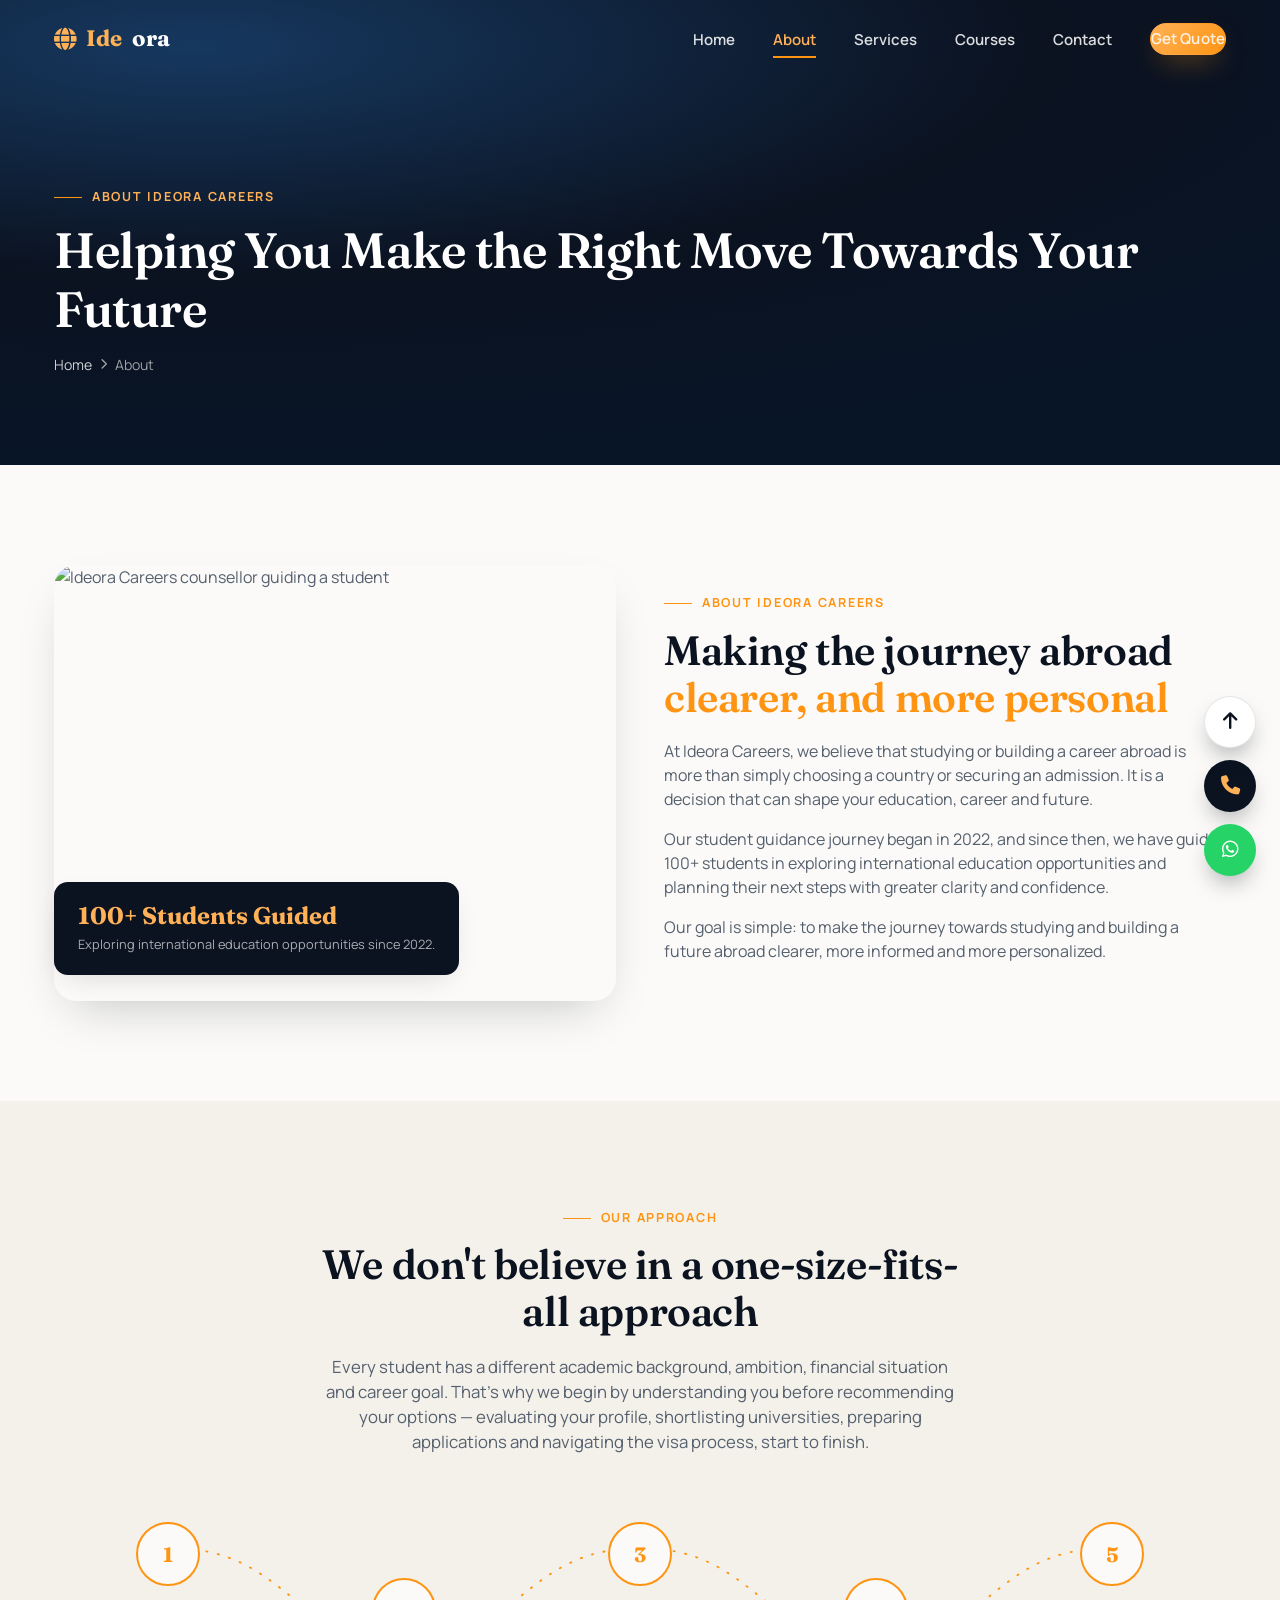
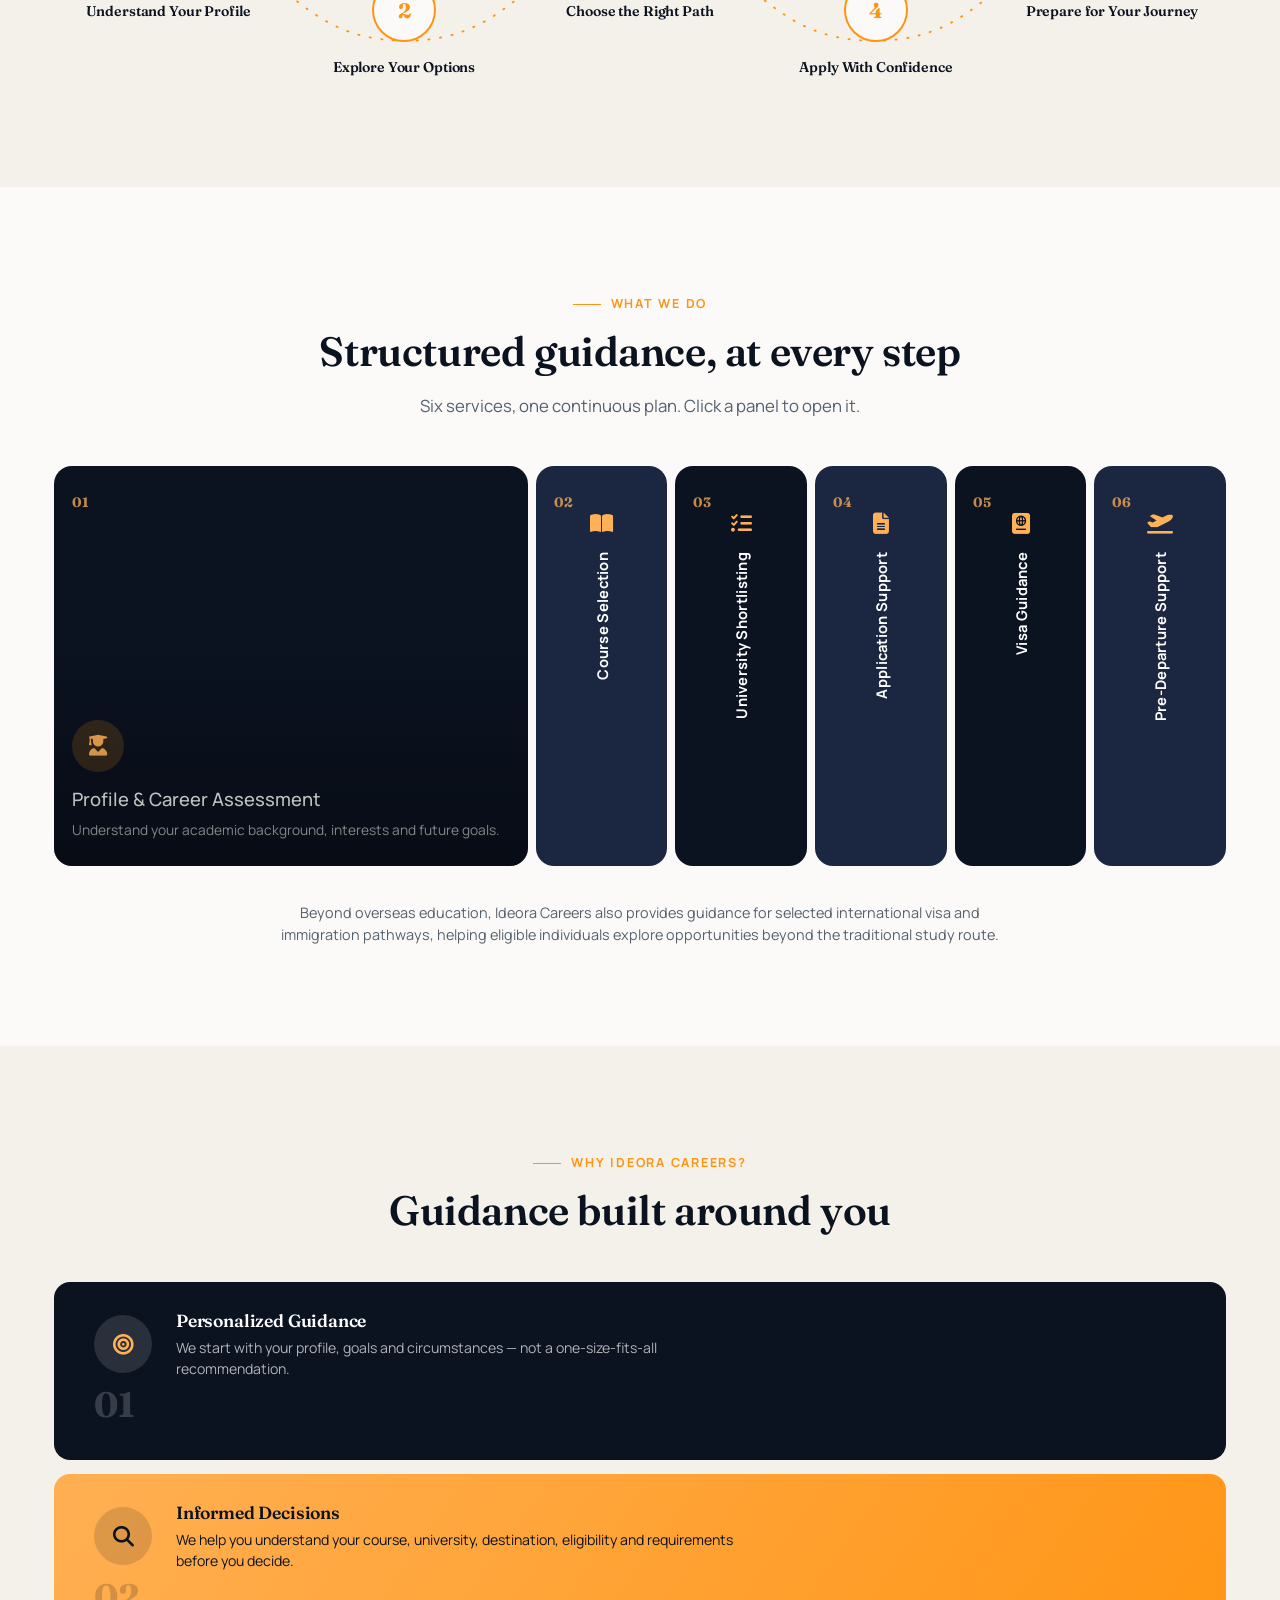
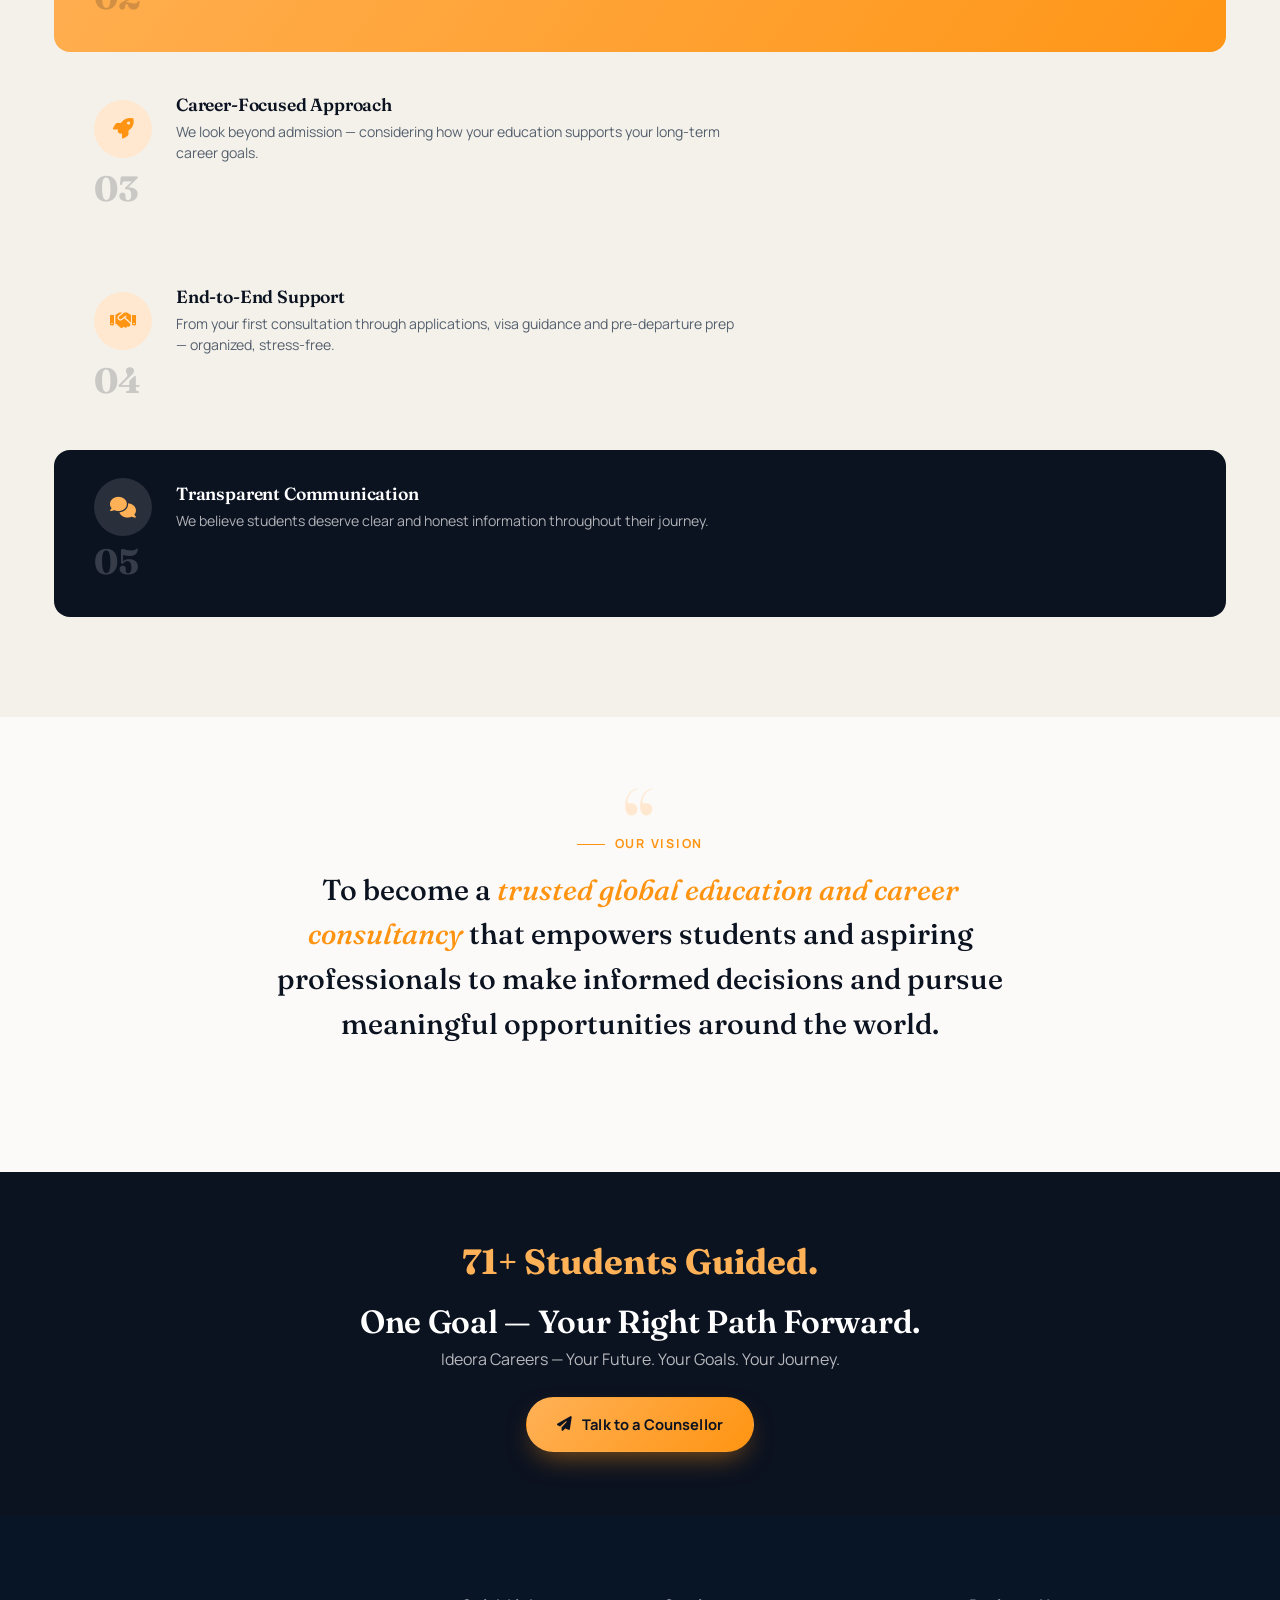
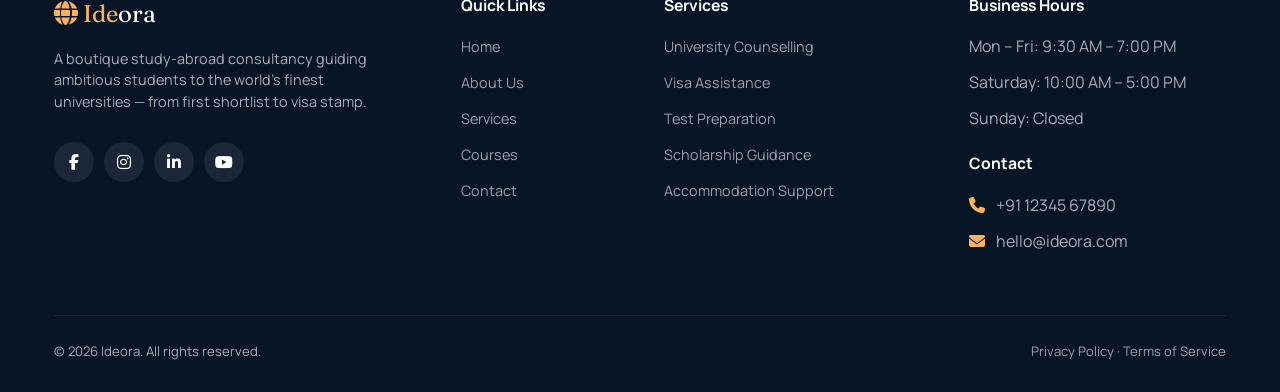
==== about.html @ 5ea86f7c "first commit" ====
<!DOCTYPE html>
<html lang="en">
<head>
<meta charset="UTF-8">
<meta name="viewport" content="width=device-width, initial-scale=1.0">
<title>About Us | Ideora Careers</title>
<meta name="description" content="About Ideora Careers — helping students make the right move towards their future through personalized, end-to-end study-abroad guidance.">
<meta name="theme-color" content="#0B1220">
<link rel="preconnect" href="https://fonts.googleapis.com">
<link rel="preconnect" href="https://fonts.gstatic.com" crossorigin>
<link href="https://fonts.googleapis.com/css2?family=Fraunces:ital,opsz,wght@0,9..144,500;0,9..144,600;0,9..144,700;1,9..144,500&family=Manrope:wght@400;500;600;700;800&display=swap" rel="stylesheet">
<link href="https://cdn.jsdelivr.net/npm/bootstrap@5.3.3/dist/css/bootstrap.min.css" rel="stylesheet">
<link rel="stylesheet" href="https://cdnjs.cloudflare.com/ajax/libs/font-awesome/6.5.2/css/all.min.css">
<link rel="stylesheet" href="https://cdnjs.cloudflare.com/ajax/libs/animate.css/3.7.2/animate.min.css">
<link rel="stylesheet" href="assets/css/style.css">
<script>
  document.documentElement.classList.add('js');
  </script>
</head>
<body>

<div class="nav-backdrop"></div>
<nav class="navbar-luxe">
  <div class="container-xl">
    <a href="index.html" class="navbar-brand-luxe"><i class="fa-solid fa-globe" style="color:#FFB157;"></i> <span>Ide</span>ora</a>
    <ul class="nav-links-luxe">
      <li><a href="index.html">Home</a></li>
      <li><a href="about.html" class="active">About</a></li>
      <li><a href="services.html">Services</a></li>
      <li><a href="courses.html">Courses</a></li>
      <li><a href="contact.html">Contact</a></li>
      <li><a href="contact.html#quote" class="btn-luxe btn-luxe-primary d-inline-flex">Get Quote</a></li>
    </ul>
    <button class="navbar-toggler-luxe" aria-label="Open menu" aria-expanded="false" type="button"><i class="fa-solid fa-bars"></i></button>
  </div>
</nav>

<header class="page-header">
  <div class="container-xl">
    <div class="eyebrow wow fadeInDown" data-wow-delay="0.05s" style="color:#FFB157;">About Ideora Careers</div>
    <h1 class="wow fadeInUp" data-wow-delay="0.15s">Helping You Make the Right Move Towards Your Future</h1>
    <div class="breadcrumb-luxe wow fadeIn" data-wow-delay="0.3s"><a href="index.html">Home</a> <i class="fa-solid fa-chevron-right" style="font-size:.7rem;"></i> <span>About</span></div>
  </div>
</header>

<!-- ================= INTRO ================= -->
<section class="section">
  <div class="container-xl">
    <div class="row g-5 align-items-center">
      <div class="col-lg-6 reveal">
        <div class="story-media">
          <div class="story-media-main">
            <img src="https://images.unsplash.com/photo-1523240795612-9a054b0db644?q=80&w=900&auto=format&fit=crop" alt="Ideora Careers counsellor guiding a student">
          </div>
          <div class="story-stat-card">
            <div class="num">100+ Students Guided</div>
            <p>Exploring international education opportunities since 2022.</p>
          </div>
        </div>
      </div>
      <div class="col-lg-6 reveal">
        <div class="eyebrow">About Ideora Careers</div>
        <h2 class="section-title">Making the journey abroad <span class="text-gold">clearer, and more personal</span></h2>
        <p>At Ideora Careers, we believe that studying or building a career abroad is more than simply choosing a country or securing an admission. It is a decision that can shape your education, career and future.</p>
        <p>Our student guidance journey began in 2022, and since then, we have guided 100+ students in exploring international education opportunities and planning their next steps with greater clarity and confidence.</p>
        <p>Our goal is simple: to make the journey towards studying and building a future abroad clearer, more informed and more personalized.</p>
      </div>
    </div>
  </div>
</section>

<!-- ================= OUR APPROACH ================= -->
<section class="section bg-cream-alt">
  <div class="container-xl">
    <div class="text-center mb-5 reveal" style="max-width:680px; margin-left:auto; margin-right:auto;">
      <div class="eyebrow justify-content-center">Our Approach</div>
      <h2 class="section-title">We don't believe in a one-size-fits-all approach</h2>
      <p class="section-lead mx-auto">Every student has a different academic background, ambition, financial situation and career goal. That's why we begin by understanding you before recommending your options — evaluating your profile, shortlisting universities, preparing applications and navigating the visa process, start to finish.</p>
    </div>

    <div class="process-rail reveal">
      <svg class="process-rail-svg" viewBox="0 0 1000 160" preserveAspectRatio="none" aria-hidden="true">
        <path d="M 100,40 C 200,40 200,120 300,120 C 400,120 400,40 500,40 C 600,40 600,120 700,120 C 800,120 800,40 900,40"
          fill="none" stroke="#FF9412" stroke-width="1.6" stroke-dasharray="1 9" stroke-linecap="round"/>
      </svg>
      <div class="process-nodes">
        <div class="process-node"><div class="process-dot">1</div><h4>Understand Your Profile</h4></div>
        <div class="process-node"><div class="process-dot">2</div><h4>Explore Your Options</h4></div>
        <div class="process-node"><div class="process-dot">3</div><h4>Choose the Right Path</h4></div>
        <div class="process-node"><div class="process-dot">4</div><h4>Apply With Confidence</h4></div>
        <div class="process-node"><div class="process-dot">5</div><h4>Prepare for Your Journey</h4></div>
      </div>
    </div>
  </div>
</section>

<!-- ================= WHAT WE DO ================= -->
<section class="section">
  <div class="container-xl">
    <div class="text-center mb-5 reveal" style="max-width:680px; margin-left:auto; margin-right:auto;">
      <div class="eyebrow justify-content-center">What We Do</div>
      <h2 class="section-title">Structured guidance, at every step</h2>
      <p class="section-lead mx-auto">Six services, one continuous plan. Click a panel to open it.</p>
    </div>

    <div class="acc-strip reveal" role="tablist" aria-label="What We Do services">

      <div class="acc-panel is-open" tabindex="0" role="tab" aria-selected="true" data-icon="fa-user-graduate">
        <div class="acc-panel-inner">
          <span class="acc-index">01</span>
          <div class="acc-collapsed"><i class="fa-solid fa-user-graduate acc-icon"></i><span class="acc-label">Profile &amp; Career Assessment</span></div>
          <div class="acc-expanded">
            <div class="acc-icon-lg"><i class="fa-solid fa-user-graduate"></i></div>
            <h5>Profile &amp; Career Assessment</h5>
            <p>Understand your academic background, interests and future goals.</p>
          </div>
        </div>
      </div>

      <div class="acc-panel" tabindex="0" role="tab" aria-selected="false" data-icon="fa-book-open">
        <div class="acc-panel-inner">
          <span class="acc-index">02</span>
          <div class="acc-collapsed"><i class="fa-solid fa-book-open acc-icon"></i><span class="acc-label">Course Selection</span></div>
          <div class="acc-expanded">
            <div class="acc-icon-lg"><i class="fa-solid fa-book-open"></i></div>
            <h5>Course Selection</h5>
            <p>Explore courses that align with your profile and career aspirations.</p>
          </div>
        </div>
      </div>

      <div class="acc-panel" tabindex="0" role="tab" aria-selected="false" data-icon="fa-list-check">
        <div class="acc-panel-inner">
          <span class="acc-index">03</span>
          <div class="acc-collapsed"><i class="fa-solid fa-list-check acc-icon"></i><span class="acc-label">University Shortlisting</span></div>
          <div class="acc-expanded">
            <div class="acc-icon-lg"><i class="fa-solid fa-list-check"></i></div>
            <h5>University Shortlisting</h5>
            <p>Identify suitable universities based on eligibility, affordability, location and your goals.</p>
          </div>
        </div>
      </div>

      <div class="acc-panel" tabindex="0" role="tab" aria-selected="false" data-icon="fa-file-lines">
        <div class="acc-panel-inner">
          <span class="acc-index">04</span>
          <div class="acc-collapsed"><i class="fa-solid fa-file-lines acc-icon"></i><span class="acc-label">Application Support</span></div>
          <div class="acc-expanded">
            <div class="acc-icon-lg"><i class="fa-solid fa-file-lines"></i></div>
            <h5>Application Support</h5>
            <p>Get structured assistance throughout the university application process.</p>
          </div>
        </div>
      </div>

      <div class="acc-panel" tabindex="0" role="tab" aria-selected="false" data-icon="fa-passport">
        <div class="acc-panel-inner">
          <span class="acc-index">05</span>
          <div class="acc-collapsed"><i class="fa-solid fa-passport acc-icon"></i><span class="acc-label">Visa Guidance</span></div>
          <div class="acc-expanded">
            <div class="acc-icon-lg"><i class="fa-solid fa-passport"></i></div>
            <h5>Visa Guidance</h5>
            <p>Support with documentation and the visa application process.</p>
          </div>
        </div>
      </div>

      <div class="acc-panel" tabindex="0" role="tab" aria-selected="false" data-icon="fa-plane-departure">
        <div class="acc-panel-inner">
          <span class="acc-index">06</span>
          <div class="acc-collapsed"><i class="fa-solid fa-plane-departure acc-icon"></i><span class="acc-label">Pre-Departure Support</span></div>
          <div class="acc-expanded">
            <div class="acc-icon-lg"><i class="fa-solid fa-plane-departure"></i></div>
            <h5>Pre-Departure Support</h5>
            <p>Prepare for your transition to studying and living abroad.</p>
          </div>
        </div>
      </div>

    </div>

    <p class="text-center reveal" style="max-width:720px; margin:36px auto 0; color:var(--slate-600); font-size:.9rem;">Beyond overseas education, Ideora Careers also provides guidance for selected international visa and immigration pathways, helping eligible individuals explore opportunities beyond the traditional study route.</p>
  </div>
</section>

<!-- ================= WHY IDEORA CAREERS ================= -->
<section class="section bg-cream-alt">
  <div class="container-xl">
    <div class="text-center mb-5 reveal">
      <div class="eyebrow justify-content-center">Why Ideora Careers?</div>
      <h2 class="section-title">Guidance built around you</h2>
    </div>
    <div class="ribbon-list reveal-stagger">
      <div class="ribbon tone-ink">
        <div class="ribbon-content">
          <div class="ribbon-icon"><i class="fa-solid fa-bullseye"></i></div>
          <div class="ribbon-text"><h4>Personalized Guidance</h4><p>We start with your profile, goals and circumstances — not a one-size-fits-all recommendation.</p></div>
        </div>
        <span class="ribbon-mark">01</span>
      </div>
      <div class="ribbon tone-gold">
        <div class="ribbon-content">
          <div class="ribbon-icon"><i class="fa-solid fa-magnifying-glass"></i></div>
          <div class="ribbon-text"><h4>Informed Decisions</h4><p>We help you understand your course, university, destination, eligibility and requirements before you decide.</p></div>
        </div>
        <span class="ribbon-mark">02</span>
      </div>
      <div class="ribbon tone-cream">
        <div class="ribbon-content">
          <div class="ribbon-icon"><i class="fa-solid fa-rocket"></i></div>
          <div class="ribbon-text"><h4>Career-Focused Approach</h4><p>We look beyond admission — considering how your education supports your long-term career goals.</p></div>
        </div>
        <span class="ribbon-mark">03</span>
      </div>
      <div class="ribbon tone-cream">
        <div class="ribbon-content">
          <div class="ribbon-icon"><i class="fa-solid fa-handshake"></i></div>
          <div class="ribbon-text"><h4>End-to-End Support</h4><p>From your first consultation through applications, visa guidance and pre-departure prep — organized, stress-free.</p></div>
        </div>
        <span class="ribbon-mark">04</span>
      </div>
      <div class="ribbon tone-ink">
        <div class="ribbon-content">
          <div class="ribbon-icon"><i class="fa-solid fa-comments"></i></div>
          <div class="ribbon-text"><h4>Transparent Communication</h4><p>We believe students deserve clear and honest information throughout their journey.</p></div>
        </div>
        <span class="ribbon-mark">05</span>
      </div>
    </div>
  </div>
</section>

<!-- ================= OUR VISION ================= -->
<section class="section">
  <div class="container-xl">
    <div class="vision-banner reveal">
      <div class="eyebrow justify-content-center" style="color:var(--gold-500);">Our Vision</div>
      <p>To become a <span class="text-gold">trusted global education and career consultancy</span> that empowers students and aspiring professionals to make informed decisions and pursue meaningful opportunities around the world.</p>
    </div>
  </div>
</section>

<!-- ================= CLOSING STAT / TAGLINE ================= -->
<section class="section-sm bg-ink">
  <div class="container-xl text-center reveal">
    <div class="closing-stat">
      <span class="js-counter" data-count="100" data-suffix="+">0</span> Students Guided.
    </div>
    <h2 style="color:#fff; margin-bottom:6px;">One Goal — Your Right Path Forward.</h2>
    <p style="color:rgba(255,255,255,0.7); max-width:520px; margin:0 auto 10px;">Ideora Careers — Your Future. Your Goals. Your Journey.</p>
    <a href="contact.html#quote" class="btn-luxe btn-luxe-primary mt-3"><i class="fa-solid fa-paper-plane"></i> Talk to a Counsellor</a>
  </div>
</section>

<div class="floating-actions">
  <button class="fab fab-top" aria-label="Back to top" type="button"><i class="fa-solid fa-arrow-up"></i></button>
  <a class="fab fab-call" href="tel:+911234567890" aria-label="Call us"><i class="fa-solid fa-phone"></i></a>
  <a class="fab fab-whatsapp" href="https://wa.me/911234567890" target="_blank" rel="noopener" aria-label="Chat on WhatsApp"><i class="fa-brands fa-whatsapp"></i></a>
</div>

<footer class="footer-luxe">
  <div class="container-xl">
    <div class="row g-5">
      <div class="col-lg-4 col-md-6">
        <a href="index.html" class="footer-brand"><i class="fa-solid fa-globe" style="color:#FFB157;"></i> <span>Ide</span>ora</a>
        <p style="font-size:.9rem; max-width:320px;">A boutique study-abroad consultancy guiding ambitious students to the world's finest universities — from first shortlist to visa stamp.</p>
        <div class="social-row">
          <a href="#" aria-label="Facebook"><i class="fa-brands fa-facebook-f"></i></a>
          <a href="#" aria-label="Instagram"><i class="fa-brands fa-instagram"></i></a>
          <a href="#" aria-label="LinkedIn"><i class="fa-brands fa-linkedin-in"></i></a>
          <a href="#" aria-label="YouTube"><i class="fa-brands fa-youtube"></i></a>
        </div>
      </div>
      <div class="col-lg-2 col-md-6 col-6">
        <h5>Quick Links</h5>
        <ul>
          <li><a href="index.html">Home</a></li>
          <li><a href="about.html">About Us</a></li>
          <li><a href="services.html">Services</a></li>
          <li><a href="courses.html">Courses</a></li>
          <li><a href="contact.html">Contact</a></li>
        </ul>
      </div>
      <div class="col-lg-3 col-md-6 col-6">
        <h5>Services</h5>
        <ul>
          <li><a href="services.html#counselling">University Counselling</a></li>
          <li><a href="services.html#visa">Visa Assistance</a></li>
          <li><a href="services.html#test-prep">Test Preparation</a></li>
          <li><a href="services.html#scholarship">Scholarship Guidance</a></li>
          <li><a href="services.html#accommodation">Accommodation Support</a></li>
        </ul>
      </div>
      <div class="col-lg-3 col-md-6">
        <h5>Business Hours</h5>
        <ul>
          <li>Mon – Fri: 9:30 AM – 7:00 PM</li>
          <li>Saturday: 10:00 AM – 5:00 PM</li>
          <li>Sunday: Closed</li>
        </ul>
        <h5 class="mt-4">Contact</h5>
        <ul>
          <li><i class="fa-solid fa-phone me-2" style="color:#FFB157;"></i> +91 12345 67890</li>
          <li><i class="fa-solid fa-envelope me-2" style="color:#FFB157;"></i> hello@ideora.com</li>
        </ul>
      </div>
    </div>
    <div class="footer-bottom">
      <span>&copy; <span id="year"></span> Ideora. All rights reserved.</span>
      <span><a href="#" style="color:rgba(255,255,255,0.6);">Privacy Policy</a> · <a href="#" style="color:rgba(255,255,255,0.6);">Terms of Service</a></span>
    </div>
  </div>
</footer>

<script src="https://code.jquery.com/jquery-3.7.1.min.js"></script>
<script src="https://cdn.jsdelivr.net/npm/bootstrap@5.3.3/dist/js/bootstrap.bundle.min.js"></script>
<script src="https://cdnjs.cloudflare.com/ajax/libs/wow/1.1.2/wow.min.js"></script>
<script src="assets/js/main.js"></script>
</body>
</html>
---- assets/css/style.css ----
/* ==========================================================================
   Ideora — Design Tokens
   Palette:   ink (deep navy) / orange (brand accent, from the Ideora logo)
   Type:      Fraunces (display, editorial serif) + Manrope (body, geometric sans)
   Signature: the "flight path" — a dotted great-circle arc that recurs as a
              hero backdrop, a section divider, and the thread linking every
              destination card, standing in for the student's journey abroad.
   ========================================================================== */

:root {
  --ink-900: #0B1220;
  --ink-800: #101A2E;
  --ink-700: #16233A;
  --ink-600: #1E2E4A;
  --gold-500: #FF9412;
  --gold-400: #FFB157;
  --gold-100: #FFE8CF;
  --cream-50: #FBFAF8;
  --cream-100: #F4F1EA;
  --slate-600: #55606E;
  --slate-400: #8892A0;
  --white: #FFFFFF;

  --font-display: 'Fraunces', 'Georgia', serif;
  --font-body: 'Manrope', -apple-system, sans-serif;

  --radius-lg: 22px;
  --radius-md: 14px;
  --radius-sm: 8px;

  --shadow-soft: 0 20px 50px -20px rgba(11, 18, 32, 0.25);
  --shadow-card: 0 10px 30px -12px rgba(11, 18, 32, 0.18);

  --container-max: 1220px;
}

* {
  box-sizing: border-box;
}

html {
  scroll-behavior: smooth;
}

body {
  font-family: var(--font-body);
  color: var(--slate-600);
  background: var(--cream-50);
  -webkit-font-smoothing: antialiased;
  overflow-x: hidden;
}

h1,
h2,
h3,
h4,
.font-display {
  font-family: var(--font-display);
  color: var(--ink-900);
  font-weight: 600;
  letter-spacing: -0.01em;
}

a {
  text-decoration: none;
  color: inherit;
}

img {
  max-width: 100%;
  display: block;
}

::selection {
  background: var(--gold-100);
  color: var(--ink-900);
}

/* Reduced motion respect */
/* @media (prefers-reduced-motion: reduce) {
  * {
    animation-duration: 0.001ms !important;
    animation-iteration-count: 1 !important;
    transition-duration: 0.001ms !important;
    scroll-behavior: auto !important;
  }
} */

/* Focus states */
a:focus-visible,
button:focus-visible,
input:focus-visible,
textarea:focus-visible,
select:focus-visible {
  outline: 2px solid var(--gold-500);
  outline-offset: 3px;
  border-radius: 4px;
}

.container-xl {
  max-width: var(--container-max);
  margin: 0 auto;
  padding: 0 24px;
}

.eyebrow {
  font-family: var(--font-body);
  font-size: .78rem;
  font-weight: 700;
  letter-spacing: .14em;
  text-transform: uppercase;
  color: var(--gold-500);
  display: inline-flex;
  align-items: center;
  gap: 10px;
  margin-bottom: 14px;
}

.eyebrow::before {
  content: "";
  width: 28px;
  height: 1px;
  background: var(--gold-500);
  display: inline-block;
}

.section {
  padding: 100px 0;
}

.section-sm {
  padding: 64px 0;
}

@media (max-width:768px) {
  .section {
    padding: 64px 0;
  }

  .section-sm {
    padding: 44px 0;
  }
}

.section-title {
  font-size: clamp(1.9rem, 3.2vw, 2.7rem);
  line-height: 1.15;
  margin-bottom: 18px;
}

.section-lead {
  color: var(--slate-600);
  font-size: 1.05rem;
  max-width: 640px;
}

.text-gold {
  color: var(--gold-500) !important;
}

.bg-ink {
  background: var(--ink-900) !important;
}

.bg-cream-alt {
  background: var(--cream-100);
}

/* ---------- Buttons ---------- */
.btn-luxe {
  display: inline-flex;
  align-items: center;
  gap: 10px;
  padding: 15px 30px;
  border-radius: 100px;
  font-weight: 700;
  font-size: .92rem;
  letter-spacing: .01em;
  border: 1px solid transparent;
  transition: transform .35s cubic-bezier(.2, .8, .2, 1), box-shadow .35s, background .35s, color .35s;
  white-space: nowrap;
}

.btn-luxe-primary {
  background: linear-gradient(135deg, var(--gold-400), var(--gold-500));
  color: var(--ink-900);
  box-shadow: 0 12px 28px -10px rgba(255, 148, 18, 0.55);
}

.btn-luxe-primary:hover {
  transform: translateY(-3px);
  box-shadow: 0 18px 34px -10px rgba(255, 148, 18, 0.65);
  color: var(--ink-900);
}

.btn-luxe-outline {
  background: transparent;
  border-color: rgba(255, 255, 255, 0.35);
  color: var(--white);
}

.btn-luxe-outline:hover {
  background: rgba(255, 255, 255, 0.1);
  transform: translateY(-3px);
  color: var(--white);
}

.btn-luxe-outline-ink {
  background: transparent;
  border-color: rgba(11, 18, 32, 0.2);
  color: var(--ink-900);
}

.btn-luxe-outline-ink:hover {
  background: var(--ink-900);
  color: var(--white);
  transform: translateY(-3px);
}

/* ---------- Navbar ---------- */
.navbar-luxe {
  position: fixed;
  top: 0;
  left: 0;
  right: 0;
  z-index: 1000;
  padding: 22px 0;
  transition: all .45s cubic-bezier(.2, .8, .2, 1);
  background: transparent;
}

.navbar-luxe .container-xl {
  display: flex;
  align-items: center;
  justify-content: space-between;
}

.navbar-luxe.is-scrolled {
  padding: 14px 0;
  background: rgba(31, 30, 29, 0.9);
  backdrop-filter: blur(14px) saturate(160%);
  -webkit-backdrop-filter: blur(14px) saturate(160%);
  box-shadow: 0 8px 30px -14px rgba(11, 18, 32, 0.25);
}

.navbar-brand-luxe {
  font-family: var(--font-display);
  font-weight: 700;
  font-size: 1.4rem;
  color: var(--white);
  display: flex;
  align-items: center;
  gap: 10px;
  transition: color .4s;
}

.navbar-brand-luxe span {
  color: var(--gold-400);
}

.navbar-luxe.is-scrolled .navbar-brand-luxe {
  color: var(--ink-900);
}

.navbar-luxe.is-scrolled .navbar-brand-luxe span {
  color: var(--gold-500);
}

.nav-links-luxe {
  display: flex;
  align-items: center;
  gap: 38px;
  list-style: none;
  margin: 0;
  padding: 0;
}

.nav-links-luxe a {
  font-size: .94rem;
  font-weight: 600;
  color: rgba(255, 255, 255, 0.86);
  position: relative;
  padding: 4px 0;
  transition: color .35s;
}

.nav-links-luxe a::after {
  content: "";
  position: absolute;
  left: 0;
  bottom: -4px;
  width: 0;
  height: 2px;
  background: var(--gold-500);
  transition: width .35s;
}

.nav-links-luxe a:hover::after,
.nav-links-luxe a.active::after {
  width: 100%;
}

.nav-links-luxe a.active {
  color: var(--gold-400);
}

.navbar-luxe.is-scrolled .nav-links-luxe a {
  color: var(--cream-50);
}

.navbar-luxe.is-scrolled .nav-links-luxe a.active {
  color: var(--gold-500);
}

.navbar-toggler-luxe {
  display: none;
  background: none;
  border: none;
  font-size: 1.4rem;
  color: var(--white);
  cursor: pointer;
}

.navbar-luxe.is-scrolled .navbar-toggler-luxe {
  color: var(--ink-900);
}

@media (max-width:991px) {
  .nav-links-luxe {
    position: fixed;
    top: 0;
    right: -320px;
    height: 100vh;
    width: 300px;
    background: var(--ink-900);
    flex-direction: column;
    justify-content: center;
    padding: 40px;
    transition: right .45s cubic-bezier(.2, .8, .2, 1);
    z-index: 1001;
  }

  .nav-links-luxe.open {
    right: 0;
    box-shadow: -20px 0 60px rgba(0, 0, 0, 0.35);
  }

  .nav-links-luxe a {
    color: var(--white) !important;
    font-size: 1.1rem;
  }

  .navbar-toggler-luxe {
    display: block;
    z-index: 1002;
  }

  .nav-backdrop {
    display: none;
    position: fixed;
    inset: 0;
    background: rgba(11, 18, 32, 0.5);
    z-index: 1000;
  }

  .nav-backdrop.open {
    display: block;
  }
}

/* ---------- Hero ---------- */
.hero {
  position: relative;
  min-height: 100vh;
  display: flex;
  align-items: center;
  overflow: hidden;
  padding-top: 120px;
  padding-bottom: 70px;
  background: var(--ink-900);
}

.hero-video-wrap {
  position: absolute;
  inset: 0;
  z-index: 0;
  overflow: hidden;
}

.hero-video {
  position: absolute;
  top: 50%;
  left: 50%;
  min-width: 100%;
  min-height: 100%;
  width: auto;
  height: auto;
  transform: translate(-50%, -50%);
  object-fit: cover;
}

.hero-video-overlay {
  position: absolute;
  inset: 0;
  background:
    linear-gradient(115deg, rgba(11, 18, 32, 0.92) 0%, rgba(11, 18, 32, 0.78) 38%, rgba(11, 18, 32, 0.55) 62%, rgba(11, 18, 32, 0.72) 100%),
    linear-gradient(to top, rgba(11, 18, 32, 0.85) 0%, transparent 32%);
}

.hero-glow {
  position: absolute;
  width: 600px;
  height: 600px;
  border-radius: 50%;
  background: radial-gradient(circle, rgba(255, 148, 18, 0.16), transparent 70%);
  top: -150px;
  right: -120px;
  pointer-events: none;
  z-index: 1;
}

.hero-content {
  position: relative;
  z-index: 2;
  color: var(--white);
}

.hero-content h1 {
  color: var(--white);
  font-size: clamp(2.4rem, 5vw, 4.1rem);
  line-height: 1.08;
  margin-bottom: 22px;
}

.hero-content h1 em {
  font-style: italic;
  color: var(--gold-400);
}

.hero-content p.lead {
  color: rgba(255, 255, 255, 0.78);
  font-size: 1.15rem;
  max-width: 560px;
  margin-bottom: 34px;
}

.hero-badges {
  display: flex;
  flex-wrap: wrap;
  gap: 14px;
  margin-top: 44px;
}

.hero-badge {
  display: flex;
  align-items: center;
  gap: 10px;
  padding: 10px 16px;
  border-radius: 100px;
  background: rgba(255, 255, 255, 0.07);
  border: 1px solid rgba(255, 255, 255, 0.14);
  font-size: .82rem;
  color: rgba(255, 255, 255, 0.85);
}

.hero-badge i {
  color: var(--gold-400);
}

.hero-stats {
  display: flex;
  gap: 40px;
  margin-top: 56px;
  flex-wrap: wrap;
}

.hero-stat .num {
  font-family: var(--font-display);
  font-size: 2.1rem;
  color: var(--white);
  font-weight: 700;
}

.hero-stat .label {
  font-size: .8rem;
  color: rgba(255, 255, 255, 0.6);
  letter-spacing: .04em;
  text-transform: uppercase;
}

/* Entrance animation (plays on load, not gated by scroll) */
.hero-anim {
  opacity: 0;
  transform: translateY(24px);
  animation: heroFadeUp .9s cubic-bezier(.2, .8, .2, 1) forwards;
}

.hero-anim-1 {
  animation-delay: .25s;
}

.hero-anim-2 {
  animation-delay: .42s;
}

.hero-anim-3 {
  animation-delay: .58s;
}

.hero-anim-4 {
  animation-delay: .74s;
}

.hero-anim-5 {
  animation-delay: .9s;
}

@keyframes heroFadeUp {
  to {
    opacity: 1;
    transform: translateY(0);
  }
}

/* @media (prefers-reduced-motion: reduce) {
  .hero-anim {
    opacity: 1;
    transform: none;
    animation: none;
  }
} */

.hero-visual {
  position: relative;
  z-index: 2;
}

.hero-card {
  background: rgba(255, 255, 255, 0.06);
  border: 1px solid rgba(255, 255, 255, 0.14);
  backdrop-filter: blur(18px);
  -webkit-backdrop-filter: blur(18px);
  border-radius: var(--radius-lg);
  padding: 28px;
  color: var(--white);
}

.hero-photo {
  border-radius: var(--radius-lg);
  overflow: hidden;
  box-shadow: var(--shadow-soft);
  border: 1px solid rgba(255, 255, 255, 0.15);
}

.hero-float-card {
  position: absolute;
  bottom: -30px;
  left: -30px;
  background: var(--white);
  color: var(--ink-900);
  border-radius: var(--radius-md);
  padding: 18px 22px;
  box-shadow: var(--shadow-card);
  display: flex;
  align-items: center;
  gap: 14px;
  max-width: 250px;
}

@media (max-width:991px) {
  .hero-float-card {
    position: static;
    margin-top: 20px;
  }
}

.hero-float-card .icon {
  width: 44px;
  height: 44px;
  border-radius: 50%;
  background: var(--gold-100);
  display: flex;
  align-items: center;
  justify-content: center;
  color: var(--gold-500);
  font-size: 1.1rem;
  flex: none;
}

/* ---------- Cards (services) ---------- */
.service-card {
  background: var(--white);
  border-radius: var(--radius-lg);
  padding: 38px 30px;
  height: 100%;
  box-shadow: var(--shadow-card);
  border: 1px solid rgba(11, 18, 32, 0.05);
  transition: transform .4s cubic-bezier(.2, .8, .2, 1), box-shadow .4s;
  position: relative;
  overflow: hidden;
}

.service-card::before {
  content: "";
  position: absolute;
  inset: 0;
  background: linear-gradient(160deg, rgba(255, 148, 18, 0.06), transparent 55%);
  opacity: 0;
  transition: opacity .4s;
}

.service-card:hover {
  transform: translateY(-8px);
  box-shadow: 0 26px 50px -18px rgba(11, 18, 32, 0.28);
}

.service-card:hover::before {
  opacity: 1;
}

.service-icon {
  width: 62px;
  height: 62px;
  border-radius: 16px;
  background: var(--ink-900);
  display: flex;
  align-items: center;
  justify-content: center;
  color: var(--gold-400);
  font-size: 1.4rem;
  margin-bottom: 22px;
  transition: transform .4s;
}

.service-card:hover .service-icon {
  transform: rotate(-8deg) scale(1.05);
}

.service-card h3 {
  font-size: 1.25rem;
  margin-bottom: 10px;
}

.service-card p {
  font-size: .94rem;
  color: var(--slate-600);
  margin-bottom: 18px;
}

.service-link {
  font-weight: 700;
  font-size: .86rem;
  color: var(--ink-900);
  display: inline-flex;
  align-items: center;
  gap: 8px;
}

.service-link i {
  transition: transform .3s;
}

.service-card:hover .service-link i {
  transform: translateX(5px);
}

/* ---------- Destination radial network (center hub → priority countries) ---------- */
.dest-radial-wrap {
  position: relative;
  max-width: 900px;
  margin: 0 auto;
}

.dest-radial-svg {
  width: 100%;
  height: auto;
  display: block;
  overflow: visible;
}

.route-draw {
  fill: none;
  stroke: var(--gold-500);
  stroke-width: 1.6;
  stroke-linecap: round;
  stroke-dasharray: 100;
  stroke-dashoffset: 100;
  transition: stroke-dashoffset 1.3s cubic-bezier(.2, .8, .2, 1);
}

.route-dots {
  fill: none;
  stroke: var(--gold-400);
  stroke-width: 1.8;
  stroke-linecap: round;
  stroke-dasharray: 1 8;
  opacity: 0;
  transition: opacity .7s ease;
}

.dest-radial-wrap.in .route-draw {
  stroke-dashoffset: 0;
}

.dest-radial-wrap.in .route-dots {
  opacity: .9;
}

.dest-radial-svg g:nth-child(1) .route-draw {
  transition-delay: .05s;
}

.dest-radial-svg g:nth-child(2) .route-draw {
  transition-delay: .2s;
}

.dest-radial-svg g:nth-child(3) .route-draw {
  transition-delay: .35s;
}

.dest-radial-svg g:nth-child(4) .route-draw {
  transition-delay: .5s;
}

.dest-radial-svg g:nth-child(5) .route-draw {
  transition-delay: .65s;
}

.dest-radial-svg g:nth-child(1) .route-dots {
  transition-delay: 1.05s;
}

.dest-radial-svg g:nth-child(2) .route-dots {
  transition-delay: 1.2s;
}

.dest-radial-svg g:nth-child(3) .route-dots {
  transition-delay: 1.35s;
}

.dest-radial-svg g:nth-child(4) .route-dots {
  transition-delay: 1.5s;
}

.dest-radial-svg g:nth-child(5) .route-dots {
  transition-delay: 1.65s;
}

.dest-endpoint-dot {
  fill: var(--gold-500);
  opacity: 0;
  transition: opacity .4s ease, transform .4s ease;
  transform-origin: center;
}

.dest-radial-wrap.in .dest-endpoint-dot {
  opacity: 1;
}

.dest-radial-svg g:nth-child(1) .dest-endpoint-dot {
  transition-delay: 1.1s;
}

.dest-radial-svg g:nth-child(2) .dest-endpoint-dot {
  transition-delay: 1.25s;
}

.dest-radial-svg g:nth-child(3) .dest-endpoint-dot {
  transition-delay: 1.4s;
}

.dest-radial-svg g:nth-child(4) .dest-endpoint-dot {
  transition-delay: 1.55s;
}

.dest-radial-svg g:nth-child(5) .dest-endpoint-dot {
  transition-delay: 1.7s;
}

.dest-endpoint-pulse {
  fill: none;
  stroke: var(--gold-500);
  stroke-width: 1.2;
  opacity: 0;
  transform-origin: center;
}

.dest-radial-wrap.in .dest-endpoint-pulse {
  animation: destPulse 2.4s ease-out infinite;
}

.dest-radial-svg g:nth-child(1) .dest-endpoint-pulse {
  animation-delay: 1.1s;
}

.dest-radial-svg g:nth-child(2) .dest-endpoint-pulse {
  animation-delay: 1.25s;
}

.dest-radial-svg g:nth-child(3) .dest-endpoint-pulse {
  animation-delay: 1.4s;
}

.dest-radial-svg g:nth-child(4) .dest-endpoint-pulse {
  animation-delay: 1.55s;
}

.dest-radial-svg g:nth-child(5) .dest-endpoint-pulse {
  animation-delay: 1.7s;
}

@keyframes destPulse {
  0% {
    opacity: .6;
    transform: scale(.5);
  }

  100% {
    opacity: 0;
    transform: scale(3);
  }
}

.dest-hub {
  position: absolute;
  left: 50%;
  top: 90.3%;
  transform: translate(-50%, -50%);
  display: flex;
  flex-direction: column;
  align-items: center;
  gap: 6px;
  z-index: 3;
}

.dest-hub-circle {
  width: 74px;
  height: 74px;
  border-radius: 50%;
  background: linear-gradient(160deg, var(--ink-800), var(--ink-900));
  border: 1.5px solid rgba(255, 148, 18, 0.5);
  display: flex;
  align-items: center;
  justify-content: center;
  box-shadow: 0 0 0 8px rgba(255, 148, 18, 0.08), 0 14px 30px -10px rgba(11, 18, 32, 0.4);
}

.dest-hub-circle i {
  color: var(--gold-400);
  font-size: 1.5rem;
}

.dest-hub-label {
  font-weight: 700;
  font-size: .82rem;
  color: var(--ink-900);
  background: var(--white);
  padding: 4px 12px;
  border-radius: 100px;
  box-shadow: var(--shadow-card);
  white-space: nowrap;
}

.dest-endpoint-label {
  position: absolute;
  transform: translate(-50%, -100%);
  z-index: 2;
  display: flex;
  flex-direction: column;
  align-items: center;
  gap: 6px;
  padding-bottom: 14px;
  opacity: 0;
  transition: opacity .6s ease, transform .6s cubic-bezier(.2, .8, .2, 1);
}

.dest-radial-wrap.in .dest-endpoint-label {
  opacity: 1;
  transform: translate(-50%, -110%);
}

.dest-endpoint-label[data-i="0"] {
  transition-delay: 1.15s;
}

.dest-endpoint-label[data-i="1"] {
  transition-delay: 1.3s;
}

.dest-endpoint-label[data-i="2"] {
  transition-delay: 1.45s;
}

.dest-endpoint-label[data-i="3"] {
  transition-delay: 1.6s;
}

.dest-endpoint-label[data-i="4"] {
  transition-delay: 1.75s;
}

.dest-endpoint-chip {
  display: flex;
  align-items: center;
  gap: 8px;
  background: var(--white);
  border-radius: 100px;
  padding: 8px 16px 8px 8px;
  box-shadow: var(--shadow-card);
  font-weight: 700;
  font-size: .86rem;
  color: var(--ink-900);
  white-space: nowrap;
}

.dest-endpoint-chip img {
  width: 26px;
  height: 19px;
  object-fit: cover;
  border-radius: 4px;
  box-shadow: 0 0 0 1px rgba(11, 18, 32, 0.08);
}

@media (max-width:767px) {
  .dest-hub-circle {
    width: 58px;
    height: 58px;
  }

  .dest-hub-circle i {
    font-size: 1.15rem;
  }

  .dest-endpoint-chip {
    padding: 6px 12px 6px 6px;
    font-size: .74rem;
    gap: 6px;
  }

  .dest-endpoint-chip img {
    width: 20px;
    height: 15px;
  }

  .dest-hub-label {
    font-size: .7rem;
    padding: 3px 9px;
  }
}

/* ---------- Trusted partners marquee (logo strip) ---------- */
/* ---------- Trusted partners marquee (logo strip) ---------- */
/* Brands marquee */
.brands-wrap {
    overflow: hidden;
    width: 100%;
    position: relative;
    -webkit-mask-image: linear-gradient(90deg, transparent, #000 8%, #000 92%, transparent);
    mask-image: linear-gradient(90deg, transparent, #000 8%, #000 92%, transparent);
  }

  .brands-track {
    display: flex;
    align-items: center;
    width: max-content;
    gap: 60px;
    animation: scrollBrands 15s linear infinite;
  }

  .brands-wrap:hover .brands-track {
    animation-play-state: paused;
  }

  .brand-item {
  flex: 0 0 auto;
  display: flex;
  align-items: center;
  justify-content: center;
  height: 60px;
  width: 140px;          /* fixed width - IMPORTANT */
  overflow: hidden;
}

.brand-item img {
  max-height: 45px;
  max-width: 100px;      /* prevent oversized images */
  width: auto;
  height: auto;
  object-fit: contain;
}
  @keyframes scrollBrands {
    0% { transform: translateX(0); }
    100% { transform: translateX(-50%); }
  }

/* ---------- Services — interactive list (replaces uniform card grid) ---------- */
.services-list {
  list-style: none;
  margin: 0;
  padding: 0;
}

.service-row {
  display: flex;
  align-items: center;
  justify-content: space-between;
  gap: 24px;
  padding: 26px 4px;
  border-top: 1px solid rgba(11, 18, 32, 0.1);
  cursor: pointer;
  transition: padding-left .35s cubic-bezier(.2, .8, .2, 1);
}

.services-list li:last-child .service-row {
  border-bottom: 1px solid rgba(11, 18, 32, 0.1);
}

.service-row.is-active {
  padding-left: 16px;
  background: rgba(255, 148, 18, 0.04);
}

.service-row-left {
  display: flex;
  align-items: baseline;
  gap: 22px;
}

.service-row-index {
  font-family: var(--font-display);
  font-size: .95rem;
  color: var(--gold-500);
  font-weight: 600;
  width: 28px;
  flex: none;
}

.service-row-text h3 {
  font-size: 1.35rem;
  margin-bottom: 6px;
  transition: color .3s;
}

.service-row.is-active .service-row-text h3 {
  color: var(--gold-500);
}

.service-row-text p {
  font-size: .9rem;
  margin-bottom: 0;
  max-width: 460px;
}

.service-row-arrow {
  width: 46px;
  height: 46px;
  border-radius: 50%;
  flex: none;
  border: 1px solid rgba(11, 18, 32, 0.15);
  display: flex;
  align-items: center;
  justify-content: center;
  color: var(--ink-900);
  transition: background .3s, color .3s, transform .3s, border-color .3s;
}

.service-row:hover .service-row-arrow {
  border-color: var(--gold-500);
}

.service-row.is-active .service-row-arrow {
  background: var(--gold-500);
  color: var(--ink-900);
  border-color: var(--gold-500);
  transform: rotate(45deg);
}

.services-visual {
  position: sticky;
  top: 120px;
  border-radius: var(--radius-lg);
  overflow: hidden;
  box-shadow: var(--shadow-soft);
  aspect-ratio: 4/5;
}

.services-visual img {
  position: absolute;
  inset: 0;
  width: 100%;
  height: 100%;
  object-fit: cover;
  opacity: 0;
  transition: opacity 1s cubic-bezier(.2, .8, .2, 1);
}

.services-visual img.is-active {
  opacity: 1;
}

/* ---------- Why choose us — bento grid (replaces uniform card row) ---------- */
.bento-grid {
  display: grid;
  grid-template-columns: repeat(4, 1fr);
  grid-auto-rows: 150px;
  gap: 18px;
}

.bento-tile {
  border-radius: var(--radius-lg);
  padding: 26px;
  position: relative;
  overflow: hidden;
  display: flex;
  flex-direction: column;
  justify-content: flex-end;
  transition: transform .4s cubic-bezier(.2, .8, .2, 1);
}

.bento-tile:hover {
  transform: translateY(-4px);
}

.bento-tile.span-2 {
  grid-column: span 2;
}

.bento-tile.row-2 {
  grid-row: span 2;
}

.bento-tile.tile-dark {
  background: var(--ink-900);
  color: var(--white);
}

.bento-tile.tile-dark h4 {
  color: var(--white);
}

.bento-tile.tile-dark p {
  color: rgba(255, 255, 255, 0.68);
}

.bento-tile.tile-gold {
  background: linear-gradient(135deg, var(--gold-400), var(--gold-500));
  color: var(--ink-900);
}

.bento-tile.tile-gold h4,
.bento-tile.tile-gold .bento-num {
  color: var(--ink-900);
}

.bento-tile.tile-cream {
  background: var(--white);
  border: 1px solid rgba(11, 18, 32, 0.08);
}

.bento-tile .bento-icon {
  font-size: 1.5rem;
  margin-bottom: 10px;
  color: var(--gold-500);
}

.bento-tile.tile-dark .bento-icon,
.bento-tile.tile-gold .bento-icon {
  color: inherit;
  opacity: .85;
}

.bento-tile h4 {
  font-size: 1.05rem;
  margin-bottom: 4px;
}

.bento-tile p {
  font-size: .85rem;
  margin-bottom: 0;
}

.bento-num {
  font-family: var(--font-display);
  font-size: 2.6rem;
  font-weight: 700;
  color: var(--ink-900);
  line-height: 1;
}

.bento-tile.tile-photo {
  background-size: cover;
  background-position: center;
}

.bento-tile.tile-photo::before {
  content: "";
  position: absolute;
  inset: 0;
  background: linear-gradient(to top, rgba(5, 11, 22, 0.85), rgba(5, 11, 22, 0.15));
}

.bento-tile.tile-photo>* {
  position: relative;
  z-index: 1;
}

.bento-tile.tile-photo h4 {
  color: var(--white);
}

.bento-tile.tile-photo p {
  color: rgba(255, 255, 255, 0.75);
}

@media (max-width:991px) {
  .bento-grid {
    grid-template-columns: repeat(2, 1fr);
    grid-auto-rows: 170px;
  }

  .bento-tile.span-2 {
    grid-column: span 2;
  }

  .services-visual {
    position: static;
    aspect-ratio: 16/10;
    margin-bottom: 28px;
  }
}

@media (max-width:575px) {
  .bento-grid {
    grid-template-columns: 1fr;
  }

  .bento-tile.span-2 {
    grid-column: span 1;
  }

  .bento-tile.row-2 {
    grid-row: span 1;
  }
}

/* ---------- Stats band ---------- */
.stats-band {
  background: var(--ink-900);
  position: relative;
  overflow: hidden;
}

.stats-band::before {
  content: "";
  position: absolute;
  inset: 0;
  background: linear-gradient(120deg, rgba(255, 148, 18, 0.08), transparent 60%);
}

.stat-item {
  text-align: center;
  color: var(--white);
  position: relative;
  z-index: 2;
}

.stat-item .num {
  font-family: var(--font-display);
  font-size: clamp(2.2rem, 4vw, 3.2rem);
  font-weight: 700;
  color: var(--gold-400);
}

.stat-item .label {
  color: rgba(255, 255, 255, 0.7);
  font-size: .88rem;
  letter-spacing: .03em;
  margin-top: 6px;
}

/* ---------- Gallery ---------- */
.gallery-grid {
  column-count: 3;
  column-gap: 18px;
}

@media (max-width:991px) {
  .gallery-grid {
    column-count: 2;
  }
}

@media (max-width:575px) {
  .gallery-grid {
    column-count: 1;
  }
}

.gallery-item {
  break-inside: avoid;
  margin-bottom: 18px;
  border-radius: var(--radius-md);
  overflow: hidden;
  position: relative;
  cursor: pointer;
}

.gallery-item img {
  width: 100%;
  transition: transform .6s cubic-bezier(.2, .8, .2, 1);
}

.gallery-item:hover img {
  transform: scale(1.08);
}

.gallery-overlay {
  position: absolute;
  inset: 0;
  background: linear-gradient(to top, rgba(11, 18, 32, 0.75), transparent 55%);
  opacity: 0;
  transition: opacity .4s;
  display: flex;
  align-items: flex-end;
  padding: 18px;
  color: var(--white);
  font-weight: 600;
}

.gallery-item:hover .gallery-overlay {
  opacity: 1;
}

/* ---------- Testimonials (responsive multi-card jQuery carousel) ----------
   3 cards visible on desktop, 2 on tablet, 1 on mobile — driven by JS reading
   the same breakpoints, sliding one card at a time, auto-playing and looping. */
.testi-carousel {
  position: relative;
}

.testi-viewport {
  overflow: hidden;
}

.testi-track {
  display: flex;
  align-items: stretch;
  transition: transform .55s cubic-bezier(.4, 0, .2, 1);
}

.testi-slide {
  flex: 0 0 100%;
  max-width: 100%;
  padding: 0 12px;
  box-sizing: border-box;
  display: flex;
}

@media (min-width:768px) {
  .testi-slide {
    flex: 0 0 50%;
    max-width: 50%;
  }
}

@media (min-width:1200px) {
  .testi-slide {
    flex: 0 0 33.3333%;
    max-width: 33.3333%;
  }
}

.testimonial-card {
  background: var(--white);
  border-radius: var(--radius-lg);
  padding: 34px 30px;
  box-shadow: var(--shadow-card);
  text-align: center;
  width: 100%;
  display: flex;
  flex-direction: column;
}

.testimonial-card .stars {
  color: var(--gold-500);
  margin-bottom: 18px;
}

.testimonial-card p.quote {
  font-size: 1.05rem;
  color: var(--ink-800);
  font-family: var(--font-display);
  font-style: italic;
  margin-bottom: 24px;
  line-height: 1.55;
  flex: 1;
}

.testimonial-avatar {
  width: 56px;
  height: 56px;
  border-radius: 50%;
  overflow: hidden;
  margin: 0 auto 12px;
  border: 2px solid var(--gold-100);
}

.testimonial-name {
  font-weight: 700;
  color: var(--ink-900);
}

.testimonial-role {
  font-size: .82rem;
  color: var(--slate-400);
}

.testi-controls {
  display: flex;
  justify-content: center;
  align-items: center;
  gap: 18px;
  margin-top: 32px;
}

.testi-arrow {
  width: 44px;
  height: 44px;
  border-radius: 50%;
  flex: none;
  border: 1px solid rgba(11, 18, 32, 0.15);
  background: var(--white);
  display: flex;
  align-items: center;
  justify-content: center;
  cursor: pointer;
  color: var(--ink-900);
  transition: background .3s, color .3s, border-color .3s;
}

.testi-arrow:hover {
  background: var(--gold-500);
  color: var(--white);
  border-color: var(--gold-500);
}

.testi-dots {
  display: flex;
  justify-content: center;
  gap: 8px;
}

.testi-dots span {
  width: 8px;
  height: 8px;
  border-radius: 50%;
  background: rgba(11, 18, 32, 0.15);
  cursor: pointer;
  transition: background .3s, transform .3s;
}

.testi-dots span.active {
  background: var(--gold-500);
  transform: scale(1.3);
}

/* ---------- FAQ ---------- */
.faq-item {
  border-bottom: 1px solid rgba(11, 18, 32, 0.1);
  padding: 22px 0;
}

.faq-q {
  display: flex;
  justify-content: space-between;
  align-items: center;
  cursor: pointer;
  font-weight: 700;
  color: var(--ink-900);
  font-size: 1.02rem;
}

.faq-q i {
  transition: transform .35s;
  color: var(--gold-500);
}

.faq-item.open .faq-q i {
  transform: rotate(45deg);
}

.faq-a {
  max-height: 0;
  overflow: hidden;
  transition: max-height .45s cubic-bezier(.4, 0, .2, 1), opacity .3s, margin-top .3s;
  opacity: 0;
}

.faq-item.open .faq-a {
  max-height: 420px;
  margin-top: 14px;
  opacity: 1;
}

.faq-a p {
  margin-bottom: 0;
  font-size: .94rem;
}

/* ---------- Contact ---------- */
.contact-info-card {
  background: var(--ink-900);
  color: var(--white);
  border-radius: var(--radius-lg);
  padding: 40px;
  height: 100%;
  background-image: radial-gradient(circle at 90% 10%, rgba(255, 148, 18, 0.15), transparent 55%);
}

.contact-info-row {
  display: flex;
  gap: 16px;
  align-items: flex-start;
  margin-bottom: 26px;
}

.contact-info-row i {
  width: 44px;
  height: 44px;
  border-radius: 12px;
  background: rgba(255, 255, 255, 0.08);
  display: flex;
  align-items: center;
  justify-content: center;
  color: var(--gold-400);
  flex: none;
}

.contact-info-row h5 {
  color: var(--white);
  font-size: .98rem;
  margin-bottom: 4px;
  font-family: var(--font-body);
  font-weight: 700;
}

.contact-info-row p {
  color: rgba(255, 255, 255, 0.68);
  font-size: .88rem;
  margin-bottom: 0;
}

.social-row {
  display: flex;
  gap: 10px;
  margin-top: 30px;
}

.social-row a {
  width: 40px;
  height: 40px;
  border-radius: 50%;
  background: rgba(255, 255, 255, 0.08);
  display: flex;
  align-items: center;
  justify-content: center;
  color: var(--white);
  transition: background .3s, transform .3s;
}

.social-row a:hover {
  background: var(--gold-500);
  color: var(--ink-900);
  transform: translateY(-3px);
}

.form-luxe {
  background: var(--white);
  border-radius: var(--radius-lg);
  padding: 40px;
  box-shadow: var(--shadow-card);
}

.form-luxe .form-label {
  font-weight: 700;
  font-size: .85rem;
  color: var(--ink-800);
}

.form-luxe .form-control {
  border-radius: var(--radius-sm);
  border: 1px solid rgba(11, 18, 32, 0.14);
  padding: 12px 16px;
  font-size: .94rem;
  transition: border-color .3s, box-shadow .3s;
}

.form-luxe .form-control:focus {
  border-color: var(--gold-500);
  box-shadow: 0 0 0 4px rgba(255, 148, 18, 0.15);
}

.form-success {
  display: none;
  text-align: center;
  padding: 40px 20px;
}

.form-success i {
  font-size: 3rem;
  color: var(--gold-500);
  margin-bottom: 16px;
}

.map-frame {
  border-radius: var(--radius-lg);
  overflow: hidden;
  box-shadow: var(--shadow-card);
  border: 0;
  width: 100%;
  height: 340px;
}

/* ---------- Footer ---------- */
.footer-luxe {
  background: #081527;
  color: rgba(255, 255, 255, 0.65);
  padding: 80px 0 30px;
}

.footer-luxe h5 {
  color: var(--white);
  font-family: var(--font-body);
  font-weight: 700;
  font-size: .98rem;
  margin-bottom: 20px;
}

.footer-luxe ul {
  list-style: none;
  padding: 0;
  margin: 0;
}

.footer-luxe ul li {
  margin-bottom: 12px;
}

.footer-luxe ul li a {
  color: rgba(255, 255, 255, 0.6);
  font-size: .9rem;
  transition: color .3s, padding-left .3s;
}

.footer-luxe ul li a:hover {
  color: var(--gold-400);
  padding-left: 4px;
}

.footer-brand {
  font-family: var(--font-display);
  font-size: 1.5rem;
  color: var(--white);
  margin-bottom: 16px;
  display: block;
}

.footer-brand span {
  color: var(--gold-400);
}

.footer-bottom {
  border-top: 1px solid rgba(255, 255, 255, 0.08);
  margin-top: 50px;
  padding-top: 26px;
  font-size: .82rem;
  display: flex;
  justify-content: space-between;
  flex-wrap: wrap;
  gap: 10px;
}

/* ---------- Floating buttons ---------- */
.floating-actions {
  position: fixed;
  right: 24px;
  bottom: 24px;
  z-index: 900;
  display: flex;
  flex-direction: column;
  gap: 12px;
  align-items: center;
}

.fab {
  width: 52px;
  height: 52px;
  border-radius: 50%;
  display: flex;
  align-items: center;
  justify-content: center;
  box-shadow: 0 12px 24px -8px rgba(11, 18, 32, 0.4);
  font-size: 1.2rem;
  transition: transform .3s;
}

.fab:hover {
  transform: translateY(-4px) scale(1.05);
}

.fab-whatsapp {
  background: #25D366;
  color: var(--white);
}

.fab-call {
  background: var(--ink-900);
  color: var(--gold-400);
}

.fab-top {
  background: var(--white);
  color: var(--ink-900);
  border: 1px solid rgba(11, 18, 32, 0.1);
  opacity: 0;
  pointer-events: none;
  transform: translateY(10px);
  transition: opacity .3s, transform .3s;
}

.fab-top.show {
  opacity: 1;
  pointer-events: auto;
  transform: translateY(0);
}

/* ---------- Reveal animation utility (driven by IntersectionObserver in main.js) ----------
   Hidden-by-default only applies once we know JS is running (html.js, set inline
   before first paint). If JS is blocked or fails, content stays fully visible —
   the animation is a bonus, never a gate on seeing the page. */
.js .reveal {
  opacity: 0;
  transform: translateY(22px);
  transition: opacity .6s cubic-bezier(.2, .8, .2, 1), transform .6s cubic-bezier(.2, .8, .2, 1);
  will-change: opacity, transform;
}

.js .reveal.in {
  opacity: 1;
  transform: translateY(0);
  will-change: auto;
}

.js .reveal-stagger>* {
  opacity: 0;
  transform: translateY(22px);
  transition: opacity .55s cubic-bezier(.2, .8, .2, 1), transform .55s cubic-bezier(.2, .8, .2, 1);
}

.js .reveal-stagger.in>* {
  opacity: 1;
  transform: translateY(0);
}

.js .reveal-stagger.in>*:nth-child(1) {
  transition-delay: .04s;
}

.js .reveal-stagger.in>*:nth-child(2) {
  transition-delay: .1s;
}

.js .reveal-stagger.in>*:nth-child(3) {
  transition-delay: .16s;
}

.js .reveal-stagger.in>*:nth-child(4) {
  transition-delay: .22s;
}

.js .reveal-stagger.in>*:nth-child(5) {
  transition-delay: .28s;
}

.js .reveal-stagger.in>*:nth-child(6) {
  transition-delay: .34s;
}

/* ---------- Page header (inner pages) ---------- */
.page-header {
  position: relative;
  padding: 180px 0 90px;
  background: radial-gradient(120% 90% at 15% 10%, #16385f 0%, var(--ink-900) 55%, #081527 100%);
  color: var(--white);
  overflow: hidden;
}

.page-header h1 {
  color: var(--white);
  font-size: clamp(2.1rem, 4vw, 3.1rem);
}

.breadcrumb-luxe {
  display: flex;
  gap: 8px;
  align-items: center;
  color: rgba(255, 255, 255, 0.6);
  font-size: .88rem;
  margin-top: 14px;
}

.breadcrumb-luxe a {
  color: rgba(255, 255, 255, 0.8);
}

.breadcrumb-luxe a:hover {
  color: var(--gold-400);
}

/* ---------- Our Story v2 (About page) ---------- */
.story2-wrap {
  position: relative;
}

.story2-media {
  position: relative;
}

.story2-media-main {
  border-radius: var(--radius-lg);
  overflow: hidden;
  box-shadow: var(--shadow-soft);
  aspect-ratio: 4/5;
}

.story2-media-main img {
  width: 100%;
  height: 100%;
  object-fit: cover;
}

.story2-stat-card {
  position: absolute;
  left: -6%;
  bottom: 8%;
  z-index: 2;
  background: var(--ink-900);
  color: #fff;
  border-radius: var(--radius-md);
  padding: 22px 24px;
  max-width: 280px;
  box-shadow: var(--shadow-soft);
}

.story2-stat-card .big {
  font-family: var(--font-display);
  font-size: 1.5rem;
  font-weight: 700;
  color: var(--gold-400);
  margin-bottom: 4px;
}

.story2-stat-card p {
  font-size: .82rem;
  color: rgba(255, 255, 255, 0.68);
  margin-bottom: 0;
}

.story2-mini-photo {
  position: absolute;
  right: -8%;
  top: 10%;
  width: 34%;
  z-index: 2;
  border-radius: var(--radius-md);
  overflow: hidden;
  box-shadow: var(--shadow-card);
  border: 5px solid var(--white);
  aspect-ratio: 1/1;
}

.story2-mini-photo img {
  width: 100%;
  height: 100%;
  object-fit: cover;
}

.story2-badge {
  display: inline-flex;
  align-items: center;
  gap: 8px;
  background: var(--gold-100);
  color: var(--gold-500);
  font-weight: 700;
  font-size: .78rem;
  letter-spacing: .03em;
  padding: 8px 16px;
  border-radius: 100px;
  margin-bottom: 18px;
}

.story2-badge::before {
  content: "";
  width: 7px;
  height: 7px;
  border-radius: 50%;
  background: var(--gold-500);
}

.story2-content h2 {
  font-size: clamp(1.8rem, 3vw, 2.5rem);
  line-height: 1.16;
  margin-bottom: 18px;
}

.story2-content h2 .accent {
  color: var(--gold-500);
}

.story2-highlight {
  border-left: 3px solid var(--gold-500);
  padding-left: 18px;
  margin: 26px 0;
}

.story2-highlight strong {
  color: var(--ink-900);
  font-size: 1.05rem;
}

.story2-highlight p {
  font-size: .9rem;
  margin-top: 6px;
  margin-bottom: 0;
}

.story2-stamp {
  position: absolute;
  top: -6%;
  right: 2%;
  z-index: 3;
  border: 2px dashed rgba(255, 148, 18, 0.55);
  border-radius: 10px;
  padding: 10px 16px;
  transform: rotate(-9deg);
  color: var(--gold-500);
  font-weight: 800;
  font-size: .72rem;
  letter-spacing: .06em;
  text-align: center;
  background: rgba(255, 255, 255, 0.85);
  backdrop-filter: blur(3px);
}

.story2-stamp small {
  display: block;
  font-weight: 600;
  color: var(--slate-400);
  font-size: .6rem;
  margin-top: 2px;
  letter-spacing: .03em;
}

@media (max-width:991px) {
  .story2-media {
    margin-bottom: 70px;
  }

  .story2-stat-card {
    left: 0;
    bottom: -12%;
    max-width: 82%;
  }

  .story2-mini-photo {
    display: none;
  }

  .story2-stamp {
    display: none;
  }
}

/* ---------- Journey wave timeline (About page) ---------- */
.journey-wave-wrap {
  position: relative;
  margin: 20px 0 80px;
}

.journey-wave-svg {
  width: 100%;
  height: auto;
  display: block;
}

.journey-wave-svg .wave-path {
  fill: none;
  stroke: var(--gold-400);
  stroke-width: 2;
  stroke-dasharray: 2 10;
  stroke-linecap: round;
  opacity: 0;
  transition: opacity 1.1s ease;
}

.journey-wave-wrap.in .wave-path {
  opacity: .9;
}

.journey-point {
  position: absolute;
  width: 16px;
  height: 16px;
  border-radius: 50%;
  background: var(--gold-500);
  border: 3px solid var(--white);
  box-shadow: 0 0 0 5px rgba(255, 148, 18, 0.15);
  transform: translate(-50%, -50%) scale(0);
  transition: transform .5s cubic-bezier(.34, 1.56, .64, 1);
  z-index: 2;
}

.journey-wave-wrap.in .journey-point {
  transform: translate(-50%, -50%) scale(1);
}

.journey-card {
  position: absolute;
  width: 230px;
  text-align: center;
  z-index: 2;
  opacity: 0;
  transition: opacity .7s ease, transform .7s cubic-bezier(.2, .8, .2, 1);
}

.journey-card.pos-top {
  transform: translate(-50%, -14px);
}

.journey-card.pos-bottom {
  transform: translate(-50%, 14px);
}

.journey-wave-wrap.in .journey-card {
  opacity: 1;
}

.journey-wave-wrap.in .journey-card.pos-top {
  transform: translate(-50%, -100%);
}

.journey-wave-wrap.in .journey-card.pos-bottom {
  transform: translate(-50%, 0);
}

.journey-card.pos-top {
  padding-bottom: 22px;
}

.journey-card.pos-bottom {
  padding-top: 22px;
}

.journey-card .journey-year {
  font-family: var(--font-display);
  color: var(--gold-500);
  font-weight: 700;
  font-size: 1rem;
}

.journey-card h4 {
  font-size: 1rem;
  margin: 4px 0 6px;
}

.journey-card p {
  font-size: .8rem;
  margin-bottom: 0;
}

/* ---------- Mentor / guidance section (About page) ---------- */
.mentor-section {
  background: linear-gradient(120deg, var(--cream-100), var(--cream-50));
  border-radius: var(--radius-lg);
  padding: 60px;
  position: relative;
  overflow: hidden;
}

.mentor-section::before {
  content: "";
  position: absolute;
  width: 340px;
  height: 340px;
  border-radius: 50%;
  background: radial-gradient(circle, rgba(255, 148, 18, 0.12), transparent 70%);
  top: -100px;
  right: -60px;
}

.mentor-media {
  position: relative;
}

.mentor-media img {
  border-radius: var(--radius-lg);
  box-shadow: var(--shadow-soft);
  width: 100%;
  aspect-ratio: 4/3;
  object-fit: cover;
}

.mentor-chip {
  position: absolute;
  left: -8%;
  bottom: -8%;
  z-index: 2;
  background: var(--white);
  border-radius: var(--radius-md);
  box-shadow: var(--shadow-card);
  padding: 14px 18px;
  display: flex;
  align-items: center;
  gap: 12px;
  max-width: 220px;
}

.mentor-chip .icon {
  width: 38px;
  height: 38px;
  border-radius: 50%;
  background: var(--gold-100);
  color: var(--gold-500);
  display: flex;
  align-items: center;
  justify-content: center;
  flex: none;
}

.mentor-chip strong {
  font-size: .85rem;
  display: block;
}

.mentor-chip span {
  font-size: .72rem;
  color: var(--slate-400);
}

@media (max-width:991px) {
  .mentor-section {
    padding: 36px 24px;
  }

  .mentor-chip {
    position: static;
    margin-top: 16px;
    max-width: none;
  }
}

.timeline {
  position: relative;
  padding-left: 34px;
}

.timeline::before {
  content: "";
  position: absolute;
  left: 8px;
  top: 6px;
  bottom: 6px;
  width: 2px;
  background: linear-gradient(var(--gold-500), rgba(255, 148, 18, 0.15));
}

.timeline-item {
  position: relative;
  padding-bottom: 38px;
}

.timeline-item:last-child {
  padding-bottom: 0;
}

.timeline-item::before {
  content: "";
  position: absolute;
  left: -34px;
  top: 4px;
  width: 17px;
  height: 17px;
  border-radius: 50%;
  background: var(--white);
  border: 3px solid var(--gold-500);
}

.timeline-year {
  color: var(--gold-500);
  font-weight: 700;
  font-size: .85rem;
  letter-spacing: .05em;
}

.timeline-item h4 {
  margin: 6px 0 6px;
  font-size: 1.1rem;
}

.timeline-item p {
  font-size: .92rem;
  margin-bottom: 0;
}

/* ---------- Values strip (numbered list, no card boxes) ---------- */
.values-strip {
  display: flex;
  flex-wrap: wrap;
}

.value-item {
  flex: 1 1 260px;
  padding: 30px 28px;
  border-top: 1px solid rgba(11, 18, 32, 0.12);
  border-left: 1px solid rgba(11, 18, 32, 0.12);
  transition: background .35s;
}

.value-item:hover {
  background: var(--cream-100);
}

.value-item:nth-child(4n) {
  border-right: 1px solid rgba(11, 18, 32, 0.12);
}

.value-number {
  font-family: var(--font-display);
  font-size: 1.05rem;
  color: var(--gold-500);
  font-weight: 600;
  display: block;
  margin-bottom: 14px;
}

.value-item h4 {
  font-size: 1.08rem;
  margin-bottom: 8px;
}

.value-item p {
  font-size: .88rem;
  margin-bottom: 0;
}

/* ---------- Alternating detail rows (services.html — replaces repeated card grid) ---------- */
.service-detail-row {
  display: flex;
  align-items: center;
  gap: 60px;
  padding: 60px 0;
  border-bottom: 1px solid rgba(11, 18, 32, 0.1);
}

.service-detail-row:last-child {
  border-bottom: none;
}

.service-detail-row.reverse {
  flex-direction: row-reverse;
}

.service-detail-media {
  flex: 0 0 42%;
  border-radius: var(--radius-lg);
  overflow: hidden;
  box-shadow: var(--shadow-card);
  aspect-ratio: 4/3;
}

.service-detail-media img {
  width: 100%;
  height: 100%;
  object-fit: cover;
  transition: transform .6s cubic-bezier(.2, .8, .2, 1);
}

.service-detail-row:hover .service-detail-media img {
  transform: scale(1.06);
}

.service-detail-text {
  flex: 1;
}

.service-detail-number {
  font-family: var(--font-display);
  font-size: 1rem;
  color: var(--gold-500);
  font-weight: 600;
  display: block;
  margin-bottom: 10px;
}

.service-detail-text h3 {
  font-size: 1.7rem;
  margin-bottom: 14px;
}

.service-detail-text p {
  margin-bottom: 18px;
}

.service-detail-text ul {
  list-style: none;
  padding: 0;
  margin: 0 0 20px;
}

.service-detail-text ul li {
  font-size: .9rem;
  color: var(--slate-600);
  padding: 8px 0 8px 26px;
  position: relative;
  border-top: 1px dashed rgba(11, 18, 32, 0.12);
}

.service-detail-text ul li:first-child {
  border-top: none;
}

.service-detail-text ul li::before {
  content: "\f00c";
  font-family: "Font Awesome 6 Free";
  font-weight: 900;
  color: var(--gold-500);
  position: absolute;
  left: 0;
  top: 9px;
  font-size: .78rem;
}

@media (max-width:850px) {

  .service-detail-row,
  .service-detail-row.reverse {
    flex-direction: column;
    gap: 28px;
  }

  .service-detail-media {
    flex: 0 0 auto;
    width: 100%;
  }
}

/* ---------- Story split (About — image1-inspired: photo + floating stat card + badge) ---------- */
.story-media {
  position: relative;
}

.story-media-main {
  border-radius: var(--radius-lg);
  overflow: hidden;
  box-shadow: var(--shadow-soft);
  aspect-ratio: 4/3.1;
}

.story-media-main img {
  width: 100%;
  height: 100%;
  object-fit: cover;
}

.story-stat-card {
  position: absolute;
  left: 0;
  bottom: 26px;
  max-width: 78%;
  background: var(--ink-900);
  color: var(--white);
  border-radius: var(--radius-md);
  padding: 20px 24px;
  box-shadow: var(--shadow-card);
}

.story-stat-card .num {
  font-family: var(--font-display);
  font-size: 1.5rem;
  font-weight: 700;
  color: var(--gold-400);
  line-height: 1.15;
}

.story-stat-card p {
  font-size: .8rem;
  color: rgba(255, 255, 255, 0.65);
  margin: 6px 0 0;
}

.story-float-photo {
  position: absolute;
  right: -24px;
  top: -24px;
  width: 130px;
  height: 130px;
  border-radius: var(--radius-md);
  overflow: hidden;
  border: 4px solid var(--white);
  box-shadow: var(--shadow-card);
  display: none;
}

@media (min-width:768px) {
  .story-float-photo {
    display: block;
  }
}

.story-float-photo img {
  width: 100%;
  height: 100%;
  object-fit: cover;
}

.story-badge {
  position: absolute;
  top: -18px;
  right: 8px;
  z-index: 3;
  width: 92px;
  height: 92px;
  border-radius: 50%;
  border: 2px dashed var(--gold-500);
  display: none;
  align-items: center;
  justify-content: center;
  text-align: center;
  transform: rotate(-14deg);
  background: var(--cream-50);
  font-family: var(--font-display);
  font-weight: 700;
  font-size: .72rem;
  color: var(--gold-500);
  line-height: 1.2;
  letter-spacing: .03em;
  box-shadow: 0 6px 20px -8px rgba(11, 18, 32, 0.3);
}

@media (min-width:992px) {
  .story-badge {
    display: flex;
  }
}

.story-highlight-row {
  display: flex;
  gap: 26px;
  margin: 26px 0;
}

.story-highlight-num {
  font-family: var(--font-display);
  font-size: 2.1rem;
  font-weight: 700;
  color: var(--gold-500);
  flex: none;
  line-height: 1;
}

.story-highlight-text h4 {
  font-size: 1rem;
  margin-bottom: 4px;
}

.story-highlight-text p {
  font-size: .86rem;
  margin-bottom: 0;
}

/* ---------- Wave timeline (About — Our Journey) ---------- */
.wave-timeline {
  position: relative;
  padding: 40px 0 10px;
}

.wave-timeline-svg {
  width: 100%;
  height: auto;
  display: block;
}

.wave-timeline-items {
  position: relative;
}

.wave-item {
  position: absolute;
  width: 240px;
  transform: translateY(10px);
  opacity: 0;
  transition: opacity .7s cubic-bezier(.2, .8, .2, 1), transform .7s cubic-bezier(.2, .8, .2, 1);
}

.wave-item.in {
  opacity: 1;
  transform: translateY(0);
}

.wave-item .wave-dot {
  position: absolute;
  width: 14px;
  height: 14px;
  border-radius: 50%;
  background: var(--gold-500);
  border: 3px solid var(--white);
  box-shadow: 0 0 0 2px var(--gold-500);
}

.wave-item.pos-above {
  text-align: center;
}

.wave-item.pos-above .wave-dot {
  left: 50%;
  bottom: -30px;
  transform: translateX(-50%);
}

.wave-item.pos-below {
  text-align: center;
}

.wave-item.pos-below .wave-dot {
  left: 50%;
  top: -30px;
  transform: translateX(-50%);
}

.wave-item .wave-year {
  color: var(--gold-500);
  font-family: var(--font-display);
  font-weight: 700;
  font-size: .95rem;
  display: block;
  margin-bottom: 4px;
}

.wave-item h4 {
  font-size: 1rem;
  margin-bottom: 6px;
}

.wave-item p {
  font-size: .82rem;
  margin-bottom: 0;
}

.wave-timeline-mobile {
  display: none;
}

@media (max-width:900px) {
  .wave-timeline-desktop {
    display: none;
  }

  .wave-timeline-mobile {
    display: block;
  }
}

/* ---------- Mentor / guidance CTA panel (About — image3-inspired) ---------- */
.mentor-panel {
  background: linear-gradient(120deg, var(--gold-100) 0%, var(--cream-50) 60%);
  border-radius: var(--radius-lg);
  padding: 50px;
  display: flex;
  align-items: center;
  gap: 40px;
  flex-wrap: wrap;
  overflow: hidden;
  position: relative;
}

.mentor-panel-text {
  flex: 1 1 340px;
}

.mentor-panel-media {
  flex: 1 1 300px;
  position: relative;
  min-width: 260px;
}

.mentor-panel-media img {
  border-radius: var(--radius-lg);
  width: 100%;
  aspect-ratio: 4/3.4;
  object-fit: cover;
  box-shadow: var(--shadow-card);
}

.mentor-panel-media::after {
  content: "\f0e0";
  font-family: "Font Awesome 6 Free";
  font-weight: 900;
  position: absolute;
  bottom: -16px;
  right: 22px;
  width: 56px;
  height: 56px;
  border-radius: 50%;
  background: var(--gold-500);
  color: var(--ink-900);
  display: flex;
  align-items: center;
  justify-content: center;
  font-size: 1.2rem;
  box-shadow: var(--shadow-card);
}

@media (max-width:575px) {
  .mentor-panel {
    padding: 32px 24px;
  }
}

/* ---------- Services grouped icon list (Services page) ---------- */
.svc-group-title {
  display: flex;
  align-items: center;
  gap: 14px;
  margin-bottom: 26px;
}

.svc-group-title .num {
  font-family: var(--font-display);
  font-size: 1.1rem;
  color: var(--gold-500);
  font-weight: 700;
  width: 36px;
  height: 36px;
  border-radius: 50%;
  border: 1px solid var(--gold-500);
  display: flex;
  align-items: center;
  justify-content: center;
  flex: none;
}

.svc-group-title h3 {
  font-size: 1.4rem;
  margin-bottom: 0;
}

.svc-item-list {
  display: flex;
  flex-direction: column;
  gap: 2px;
}

.svc-item {
  display: flex;
  align-items: center;
  gap: 16px;
  padding: 18px 16px;
  border-radius: var(--radius-sm);
  transition: background .3s, transform .3s;
}

.svc-item:hover {
  background: var(--white);
  transform: translateX(6px);
  box-shadow: var(--shadow-card);
}

.svc-item-icon {
  width: 44px;
  height: 44px;
  border-radius: 12px;
  flex: none;
  background: var(--gold-100);
  color: var(--gold-500);
  display: flex;
  align-items: center;
  justify-content: center;
  font-size: 1.05rem;
  transition: background .3s, color .3s;
}

.svc-item:hover .svc-item-icon {
  background: var(--gold-500);
  color: var(--white);
}

.svc-item-text h5 {
  font-size: .98rem;
  margin-bottom: 2px;
  color: var(--ink-900);
}

.svc-item-text p {
  font-size: .8rem;
  margin-bottom: 0;
  color: var(--slate-400);
}

/* ---------- Course category cards (Courses page — image5-inspired) ---------- */
.cat-grid {
  display: grid;
  grid-template-columns: repeat(3, 1fr);
  gap: 22px;
}

.cat-tile {
  position: relative;
  border-radius: var(--radius-md);
  overflow: hidden;
  aspect-ratio: 4/3.3;
  box-shadow: var(--shadow-card);
}

.cat-tile img {
  width: 100%;
  height: 100%;
  object-fit: cover;
  transition: transform .6s cubic-bezier(.2, .8, .2, 1);
}

.cat-tile:hover img {
  transform: scale(1.1);
}

.cat-tile::after {
  content: "";
  position: absolute;
  inset: 0;
  background: linear-gradient(to top, rgba(11, 18, 32, 0.88) 0%, rgba(11, 18, 32, 0.15) 55%, rgba(11, 18, 32, 0.05) 100%);
}

.cat-tile-content {
  position: absolute;
  left: 0;
  right: 0;
  bottom: 0;
  z-index: 2;
  padding: 20px;
  color: var(--white);
}

.cat-tile-content h4 {
  color: var(--white);
  font-size: 1.15rem;
  margin-bottom: 2px;
}

.cat-tile-content p {
  color: rgba(255, 255, 255, 0.72);
  font-size: .82rem;
  margin-bottom: 0;
}

.cat-tile-arrow {
  position: absolute;
  top: 16px;
  right: 16px;
  z-index: 2;
  width: 36px;
  height: 36px;
  border-radius: 50%;
  background: rgba(255, 255, 255, 0.14);
  border: 1px solid rgba(255, 255, 255, 0.3);
  color: var(--white);
  display: flex;
  align-items: center;
  justify-content: center;
  opacity: 0;
  transform: translateY(-6px);
  transition: opacity .3s, transform .3s;
}

.cat-tile:hover .cat-tile-arrow {
  opacity: 1;
  transform: translateY(0);
}

@media (max-width:900px) {
  .cat-grid {
    grid-template-columns: repeat(2, 1fr);
  }
}

@media (max-width:560px) {
  .cat-grid {
    grid-template-columns: 1fr;
  }
}

/* ---------- Process rail (About — Our Approach): staggered nodes on a hand-drawn line ---------- */
.process-rail {
  position: relative;
  padding: 20px 0 10px;
}

.process-rail-svg {
  position: absolute;
  top: 0;
  left: 0;
  width: 100%;
  height: 100%;
  z-index: 0;
}

.process-nodes {
  position: relative;
  z-index: 1;
  display: flex;
  justify-content: space-between;
  gap: 8px;
}

.process-node {
  flex: 1 1 0;
  text-align: center;
}

.process-node:nth-child(odd) {
  margin-top: 0;
}

.process-node:nth-child(even) {
  margin-top: 56px;
}

.process-dot {
  width: 64px;
  height: 64px;
  margin: 0 auto 16px;
  border-radius: 50%;
  background: var(--cream-50);
  border: 2px solid var(--gold-500);
  display: flex;
  align-items: center;
  justify-content: center;
  font-family: var(--font-display);
  font-weight: 700;
  font-size: 1.3rem;
  color: var(--gold-500);
  transition: background .35s, color .35s, transform .35s;
}

.process-node:hover .process-dot {
  background: var(--gold-500);
  color: var(--white);
  transform: scale(1.1);
}

.process-node h4 {
  font-size: .88rem;
  line-height: 1.35;
  margin-bottom: 0;
  padding: 0 4px;
}

@media (max-width:850px) {
  .process-rail-svg {
    display: none;
  }

  .process-nodes {
    flex-direction: column;
    gap: 28px;
    align-items: flex-start;
  }

  .process-node {
    display: flex;
    align-items: center;
    gap: 18px;
    text-align: left;
    margin-top: 0 !important;
  }

  .process-dot {
    margin: 0;
    flex: none;
    width: 52px;
    height: 52px;
    font-size: 1.1rem;
  }
}

/* ---------- Service Explorer (About — What We Do): tab rail + crossfading stage ---------- */
.explorer {
  display: flex;
  gap: 0;
  border: 1px solid rgba(11, 18, 32, 0.1);
  border-radius: var(--radius-lg);
  overflow: hidden;
  background: var(--white);
}

.explorer-tabs {
  flex: 0 0 320px;
  display: flex;
  flex-direction: column;
  border-right: 1px solid rgba(11, 18, 32, 0.1);
}

.explorer-tab {
  display: flex;
  align-items: center;
  gap: 16px;
  text-align: left;
  background: none;
  border: none;
  border-left: 3px solid transparent;
  border-bottom: 1px solid rgba(11, 18, 32, 0.08);
  padding: 20px 24px;
  cursor: pointer;
  transition: background .3s, border-color .3s;
}

.explorer-tab:last-child {
  border-bottom: none;
}

.explorer-tab:hover {
  background: var(--cream-100);
}

.explorer-tab.is-active {
  background: var(--cream-100);
  border-left-color: var(--gold-500);
}

.et-num {
  font-family: var(--font-display);
  font-weight: 700;
  font-size: .85rem;
  color: var(--slate-400);
  flex: none;
  width: 26px;
}

.explorer-tab.is-active .et-num {
  color: var(--gold-500);
}

.et-label {
  font-size: .94rem;
  color: var(--ink-900);
  font-weight: 600;
  line-height: 1.3;
}

.explorer-stage {
  position: relative;
  flex: 1;
  min-height: 340px;
  padding: 44px;
  overflow: hidden;
}

.explorer-panel {
  position: absolute;
  inset: 0;
  padding: 44px;
  opacity: 0;
  transform: translateY(14px);
  pointer-events: none;
  transition: opacity .45s ease, transform .45s ease;
  display: flex;
  flex-direction: column;
  justify-content: center;
}

.explorer-panel.is-active {
  opacity: 1;
  transform: translateY(0);
  pointer-events: auto;
}

.explorer-bg-icon {
  position: absolute;
  top: 20px;
  right: 30px;
  font-size: 8rem;
  color: var(--cream-100);
  z-index: 0;
}

.explorer-index {
  position: relative;
  z-index: 1;
  font-family: var(--font-display);
  font-weight: 700;
  color: var(--gold-500);
  font-size: .85rem;
  letter-spacing: .06em;
  margin-bottom: 14px;
}

.explorer-panel h3 {
  position: relative;
  z-index: 1;
  font-size: 1.7rem;
  margin-bottom: 14px;
}

.explorer-panel p {
  position: relative;
  z-index: 1;
  font-size: .98rem;
  max-width: 440px;
  margin-bottom: 0;
}

@media (max-width:850px) {
  .explorer {
    flex-direction: column;
  }

  .explorer-tabs {
    flex-direction: row;
    overflow-x: auto;
    border-right: none;
    border-bottom: 1px solid rgba(11, 18, 32, 0.1);
  }

  .explorer-tab {
    flex: 0 0 auto;
    border-left: none;
    border-bottom: 3px solid transparent;
    white-space: nowrap;
  }

  .explorer-tab.is-active {
    border-left-color: transparent;
    border-bottom-color: var(--gold-500);
  }

  .et-label {
    font-size: .85rem;
  }

  .explorer-stage {
    min-height: 220px;
    padding: 30px 26px;
  }

  .explorer-panel {
    padding: 30px 26px;
  }

  .explorer-bg-icon {
    font-size: 5rem;
    opacity: .6;
  }
}

/* ---------- Reason ribbons (About — Why Ideora Careers): skewed full-width stripes ---------- */
.ribbon-list {
  display: flex;
  flex-direction: column;
  gap: 14px;
}

.ribbon {
  position: relative;
  border-radius: 16px;
  padding: 28px 40px;
  overflow: hidden;
  transition: transform .35s cubic-bezier(.2, .8, .2, 1);
}

.ribbon:hover {
  transform: translateX(10px);
}

.ribbon::before {
  content: "";
  position: absolute;
  top: 0;
  bottom: 0;
  left: -8%;
  right: -8%;
  z-index: 0;
  transform: skewX(-8deg);
  transition: transform .4s;
}

.ribbon:hover::before {
  transform: skewX(-8deg) scaleX(1.01);
}

.ribbon-content {
  position: relative;
  z-index: 1;
  display: flex;
  align-items: center;
  gap: 24px;
}

.ribbon-icon {
  width: 58px;
  height: 58px;
  border-radius: 50%;
  flex: none;
  display: flex;
  align-items: center;
  justify-content: center;
  font-size: 1.3rem;
}

.ribbon-text h4 {
  font-size: 1.1rem;
  margin-bottom: 6px;
}

.ribbon-text p {
  font-size: .88rem;
  margin-bottom: 0;
  max-width: 560px;
}

.ribbon-mark {
  position: relative;
  z-index: 1;
  margin-left: auto;
  font-family: var(--font-display);
  font-weight: 700;
  font-size: 2.2rem;
  opacity: .18;
  flex: none;
}

.ribbon.tone-ink::before {
  background: var(--ink-900);
}

.ribbon.tone-ink .ribbon-text h4 {
  color: var(--white);
}

.ribbon.tone-ink .ribbon-text p {
  color: rgba(255, 255, 255, 0.68);
}

.ribbon.tone-ink .ribbon-icon {
  background: rgba(255, 255, 255, 0.12);
  color: var(--gold-400);
}

.ribbon.tone-ink .ribbon-mark {
  color: var(--white);
}

.ribbon.tone-gold::before {
  background: linear-gradient(120deg, var(--gold-400), var(--gold-500));
}

.ribbon.tone-gold .ribbon-text h4,
.ribbon.tone-gold .ribbon-text p {
  color: var(--ink-900);
}

.ribbon.tone-gold .ribbon-icon {
  background: rgba(11, 18, 32, 0.14);
  color: var(--ink-900);
}

.ribbon.tone-gold .ribbon-mark {
  color: var(--ink-900);
}

.ribbon.tone-cream::before {
  background: var(--cream-100);
}

.ribbon.tone-cream .ribbon-text h4 {
  color: var(--ink-900);
}

.ribbon.tone-cream .ribbon-text p {
  color: var(--slate-600);
}

.ribbon.tone-cream .ribbon-icon {
  background: var(--gold-100);
  color: var(--gold-500);
}

.ribbon.tone-cream .ribbon-mark {
  color: var(--ink-900);
}

@media (max-width:650px) {
  .ribbon {
    padding: 22px 22px;
  }

  .ribbon::before {
    transform: skewX(-5deg);
    left: -5%;
    right: -5%;
  }

  .ribbon:hover::before {
    transform: skewX(-5deg) scaleX(1.01);
  }

  .ribbon-content {
    gap: 14px;
    flex-wrap: wrap;
  }

  .ribbon-mark {
    display: none;
  }
}

/* ---------- Vision banner (with decorative quote glyph + dotted texture) ---------- */
.vision-banner {
  max-width: 820px;
  margin: 0 auto;
  text-align: center;
  position: relative;
  padding: 10px 20px;
}

.vision-banner::before {
  content: "\201C";
  font-family: var(--font-display);
  font-size: 7rem;
  color: var(--gold-100);
  position: absolute;
  top: -38px;
  left: 50%;
  transform: translateX(-50%);
  z-index: 0;
  line-height: 1;
}

.vision-banner p {
  position: relative;
  z-index: 1;
  font-family: var(--font-display);
  font-size: clamp(1.3rem, 2.4vw, 1.8rem);
  line-height: 1.55;
  color: var(--ink-900);
  font-weight: 500;
}

.vision-banner p .text-gold {
  font-style: italic;
}

/* ---------- Closing stat (dark CTA band) ---------- */
.closing-stat {
  font-family: var(--font-display);
  font-weight: 700;
  font-size: clamp(1.6rem, 3vw, 2.2rem);
  color: var(--gold-400);
  margin-bottom: 14px;
}

/* ---------- Expanding accordion strip (About — What We Do) ----------
   Six panels sit side-by-side, collapsed to a thin rail showing a rotated
   label + icon. Click (or hover on pointer devices) expands one panel at
   a time to reveal the full title + description, panels compress via flex. */
.acc-strip {
  display: flex;
  gap: 8px;
  height: 400px;
}

.acc-panel {
  position: relative;
  flex: 1;
  border-radius: 18px;
  overflow: hidden;
  cursor: pointer;
  background: var(--ink-900);
  transition: flex .55s cubic-bezier(.4, 0, .2, 1);
}

.acc-panel.is-open {
  flex: 3.6;
}

@media (hover:hover) {
  .acc-strip:not(:has(.acc-panel.is-open)) .acc-panel:hover {
    flex: 3.6;
  }
}

.acc-panel::after {
  content: "";
  position: absolute;
  inset: 0;
  background: linear-gradient(to top, rgba(0, 0, 0, 0.35), transparent 55%);
  opacity: 0;
  transition: opacity .4s;
}

.acc-panel.is-open::after {
  opacity: 1;
}

.acc-panel:nth-child(2) {
  background: #1B2740;
}

.acc-panel:nth-child(3) {
  background: var(--ink-900);
}

.acc-panel:nth-child(4) {
  background: #1B2740;
}

.acc-panel:nth-child(5) {
  background: var(--ink-900);
}

.acc-panel:nth-child(6) {
  background: #1B2740;
}

.acc-panel-inner {
  position: absolute;
  inset: 0;
  padding: 26px 18px;
  display: flex;
  flex-direction: column;
  justify-content: space-between;
  color: #fff;
}

.acc-index {
  font-family: var(--font-display);
  font-weight: 700;
  font-size: .85rem;
  color: var(--gold-400);
  opacity: .75;
}

.acc-collapsed {
  display: flex;
  flex-direction: column;
  align-items: center;
  gap: 18px;
  flex: 1;
  justify-content: flex-end;
  padding-bottom: 6px;
  transition: opacity .25s;
}

.acc-panel.is-open .acc-collapsed {
  opacity: 0;
  pointer-events: none;
  position: absolute;
}

.acc-collapsed .acc-icon {
  font-size: 1.3rem;
  color: var(--gold-400);
}

.acc-collapsed .acc-label {
  writing-mode: vertical-rl;
  transform: rotate(180deg);
  font-weight: 700;
  font-size: .92rem;
  letter-spacing: .02em;
  white-space: nowrap;
}

.acc-expanded {
  opacity: 0;
  transition: opacity .35s .15s;
}

.acc-panel.is-open .acc-expanded {
  opacity: 1;
}

.acc-expanded .acc-icon-lg {
  width: 52px;
  height: 52px;
  border-radius: 50%;
  background: rgba(255, 148, 18, 0.18);
  color: var(--gold-400);
  display: flex;
  align-items: center;
  justify-content: center;
  font-size: 1.3rem;
  margin-bottom: 16px;
}

.acc-expanded h5 {
  color: #fff;
  font-size: 1.15rem;
  margin-bottom: 10px;
}

.acc-expanded p {
  color: rgba(255, 255, 255, 0.72);
  font-size: .86rem;
  margin-bottom: 0;
}

@media (max-width:850px) {
  .acc-strip {
    flex-direction: column;
    height: auto;
    gap: 10px;
  }

  .acc-panel {
    height: 64px;
    flex: none !important;
  }

  .acc-panel.is-open {
    height: 210px;
  }

  .acc-panel-inner {
    flex-direction: row;
    align-items: center;
    padding: 0 18px;
  }

  .acc-collapsed {
    flex-direction: row;
    flex: 1;
    justify-content: flex-start;
    padding-bottom: 0;
    gap: 14px;
  }

  .acc-collapsed .acc-label {
    writing-mode: horizontal-tb;
    transform: none;
  }

  .acc-panel.is-open .acc-panel-inner {
    flex-direction: column;
    align-items: flex-start;
    justify-content: center;
    padding: 20px 18px;
  }

  .acc-index {
    position: absolute;
    top: 14px;
    right: 18px;
  }
}

/* ---------- Featured Programs (asymmetric: big feature card + program list) ---------- */
.featured-program {
  position: relative;
  display: block;
  border-radius: var(--radius-lg);
  overflow: hidden;
  height: 100%;
  min-height: 460px;
  background-size: cover;
  background-position: center;
  box-shadow: var(--shadow-soft);
}

.featured-program::before {
  content: "";
  position: absolute;
  inset: 0;
  background: linear-gradient(to top, rgba(5, 11, 22, 0.92) 10%, rgba(5, 11, 22, 0.4) 55%, rgba(5, 11, 22, 0.05) 100%);
  transition: background .4s;
}

.featured-program:hover::before {
  background: linear-gradient(to top, rgba(5, 11, 22, 0.96) 10%, rgba(5, 11, 22, 0.55) 55%, rgba(5, 11, 22, 0.1) 100%);
}

.fp-flag {
  position: absolute;
  top: 24px;
  left: 24px;
  z-index: 2;
  width: 44px;
  height: 32px;
  border-radius: 6px;
  overflow: hidden;
  box-shadow: 0 0 0 2px rgba(255, 255, 255, 0.25);
}

.fp-flag img {
  width: 100%;
  height: 100%;
  object-fit: cover;
  display: block;
}

.fp-content {
  position: absolute;
  left: 0;
  right: 0;
  bottom: 0;
  z-index: 2;
  padding: 32px;
  color: var(--white);
}

.fp-tag {
  display: inline-block;
  font-size: .72rem;
  font-weight: 700;
  letter-spacing: .05em;
  text-transform: uppercase;
  background: rgba(255, 148, 18, 0.92);
  color: var(--ink-900);
  padding: 5px 12px;
  border-radius: 100px;
  margin-bottom: 14px;
}

.fp-content h3 {
  color: var(--white);
  font-size: 1.7rem;
  margin-bottom: 10px;
}

.fp-content p {
  color: rgba(255, 255, 255, 0.78);
  font-size: .92rem;
  max-width: 420px;
  margin-bottom: 20px;
}

.fp-cta {
  display: inline-flex;
  align-items: center;
  gap: 10px;
  font-weight: 700;
  color: var(--white);
  border-bottom: 1px solid rgba(255, 255, 255, 0.4);
  padding-bottom: 4px;
  transition: gap .3s, border-color .3s;
}

.featured-program:hover .fp-cta {
  gap: 16px;
  border-color: var(--gold-400);
}

.program-list {
  display: flex;
  flex-direction: column;
  height: 100%;
}

.program-row {
  display: flex;
  align-items: center;
  gap: 18px;
  padding: 16px 8px;
  border-bottom: 1px solid rgba(11, 18, 32, 0.1);
  flex: 1;
  transition: padding-left .3s, background .3s;
}

.program-row:first-child {
  padding-top: 4px;
}

.program-row:hover {
  padding-left: 14px;
  background: rgba(255, 148, 18, 0.05);
}

.pr-thumb {
  position: relative;
  width: 72px;
  height: 72px;
  border-radius: 12px;
  flex: none;
  background-size: cover;
  background-position: center;
  overflow: hidden;
}

.pr-flag {
  position: absolute;
  bottom: 4px;
  right: 4px;
  width: 22px;
  height: 16px;
  border-radius: 3px;
  box-shadow: 0 0 0 1px rgba(255, 255, 255, 0.6);
  object-fit: cover;
}

.pr-text {
  flex: 1;
  min-width: 0;
}

.pr-tag {
  font-size: .68rem;
  font-weight: 700;
  text-transform: uppercase;
  letter-spacing: .04em;
  color: var(--gold-500);
}

.pr-text h4 {
  font-size: 1.02rem;
  margin: 2px 0 6px;
}

.pr-meta {
  display: flex;
  gap: 14px;
  font-size: .78rem;
  color: var(--slate-400);
  flex-wrap: wrap;
}

.pr-arrow {
  color: var(--ink-900);
  opacity: .3;
  transition: opacity .3s, transform .3s;
  flex: none;
}

.program-row:hover .pr-arrow {
  opacity: 1;
  transform: translateX(4px);
  color: var(--gold-500);
}

@media (max-width:991px) {
  .featured-program {
    min-height: 340px;
    margin-bottom: 8px;
  }
}

@media (max-width:575px) {
  .pr-thumb {
    width: 58px;
    height: 58px;
  }

  .pr-text h4 {
    font-size: .94rem;
  }
}

/* ---------- Preloader ---------- */
.preloader {
  position: fixed;
  inset: 0;
  z-index: 9999;
  display: flex;
  align-items: center;
  justify-content: center;
  flex-direction: column;
  gap: 26px;
  background: var(--ink-900);
  transition: opacity .6s ease, visibility .6s ease;
}

.preloader.is-hidden {
  opacity: 0;
  visibility: hidden;
  pointer-events: none;
}

body.is-loading {
  overflow: hidden;
}

.preloader-globe {
  position: relative;
  width: 110px;
  height: 110px;
}

.preloader-globe .globe-ring {
  position: absolute;
  inset: 0;
  border-radius: 50%;
  border: 1.5px dashed rgba(255, 148, 18, 0.35);
  animation: preloaderSpinSlow 12s linear infinite;
}

.preloader-globe .globe-core {
  position: absolute;
  inset: 14px;
  border-radius: 50%;
  background: radial-gradient(circle at 35% 30%, rgba(255, 148, 18, 0.9), rgba(255, 148, 18, 0.15) 60%, transparent 75%),
    linear-gradient(160deg, #16233A, #0B1220);
  border: 1px solid rgba(255, 148, 18, 0.4);
  display: flex;
  align-items: center;
  justify-content: center;
  box-shadow: 0 0 40px rgba(255, 148, 18, 0.25);
}

.preloader-globe .globe-core i {
  color: var(--gold-400);
  font-size: 1.7rem;
  opacity: .9;
}

.preloader-globe .orbit {
  position: absolute;
  inset: -16px;
  animation: preloaderSpin 2.6s linear infinite;
}

.preloader-globe .orbit-plane {
  position: absolute;
  top: 50%;
  left: 50%;
  width: 26px;
  height: 26px;
  margin: -13px 0 0 -13px;
  transform: rotate(-45deg) translateY(-68px);
  color: var(--gold-500);
  font-size: 1rem;
  display: flex;
  align-items: center;
  justify-content: center;
  filter: drop-shadow(0 0 6px rgba(255, 148, 18, 0.6));
}

@keyframes preloaderSpin {
  from {
    transform: rotate(0deg);
  }

  to {
    transform: rotate(360deg);
  }
}

@keyframes preloaderSpinSlow {
  from {
    transform: rotate(0deg);
  }

  to {
    transform: rotate(-360deg);
  }
}

.preloader-brand {
  font-family: var(--font-display);
  font-size: 1.3rem;
  font-weight: 600;
  color: rgba(255, 255, 255, 0.85);
  letter-spacing: .02em;
}

.preloader-brand span {
  color: var(--gold-500);
}

.preloader-bar {
  width: 140px;
  height: 2px;
  border-radius: 2px;
  background: rgba(255, 255, 255, 0.12);
  overflow: hidden;
}

.preloader-bar::after {
  content: "";
  display: block;
  width: 40%;
  height: 100%;
  background: var(--gold-500);
  animation: preloaderBar 1.1s ease-in-out infinite;
}

@keyframes preloaderBar {
  0% {
    transform: translateX(-100%);
  }

  50% {
    transform: translateX(150%);
  }

  100% {
    transform: translateX(150%);
  }
}

/* @media (prefers-reduced-motion: reduce) {

  .preloader-globe .orbit,
  .preloader-globe .globe-ring,
  .preloader-bar::after {
    animation: none;
  }
} */

/* ---------- Lightbox ---------- */
.lightbox {
  position: fixed;
  inset: 0;
  z-index: 2000;
  display: flex;
  align-items: center;
  justify-content: center;
  opacity: 0;
  pointer-events: none;
  transition: opacity .35s;
}

.lightbox.open {
  opacity: 1;
  pointer-events: auto;
}

.lightbox-backdrop {
  position: absolute;
  inset: 0;
  background: rgba(5, 11, 22, 0.92);
}

.lightbox img {
  max-width: 86vw;
  max-height: 82vh;
  position: relative;
  z-index: 2;
  border-radius: 12px;
  box-shadow: 0 30px 80px rgba(0, 0, 0, 0.5);
}

.lightbox-close,
.lightbox-nav {
  position: absolute;
  z-index: 3;
  background: rgba(255, 255, 255, 0.1);
  border: 1px solid rgba(255, 255, 255, 0.2);
  color: var(--white);
  width: 46px;
  height: 46px;
  border-radius: 50%;
  display: flex;
  align-items: center;
  justify-content: center;
  cursor: pointer;
  transition: background .3s;
}

.lightbox-close:hover,
.lightbox-nav:hover {
  background: var(--gold-500);
  color: var(--ink-900);
}

.lightbox-close {
  top: 26px;
  right: 26px;
}

.lightbox-prev {
  left: 26px;
  top: 50%;
  transform: translateY(-50%);
}

.lightbox-next {
  right: 26px;
  top: 50%;
  transform: translateY(-50%);
}

@media (max-width:575px) {
  .lightbox-close {
    top: 14px;
    right: 14px;
    width: 40px;
    height: 40px;
  }

  .lightbox-prev {
    left: 10px;
  }

  .lightbox-next {
    right: 10px;
  }
}
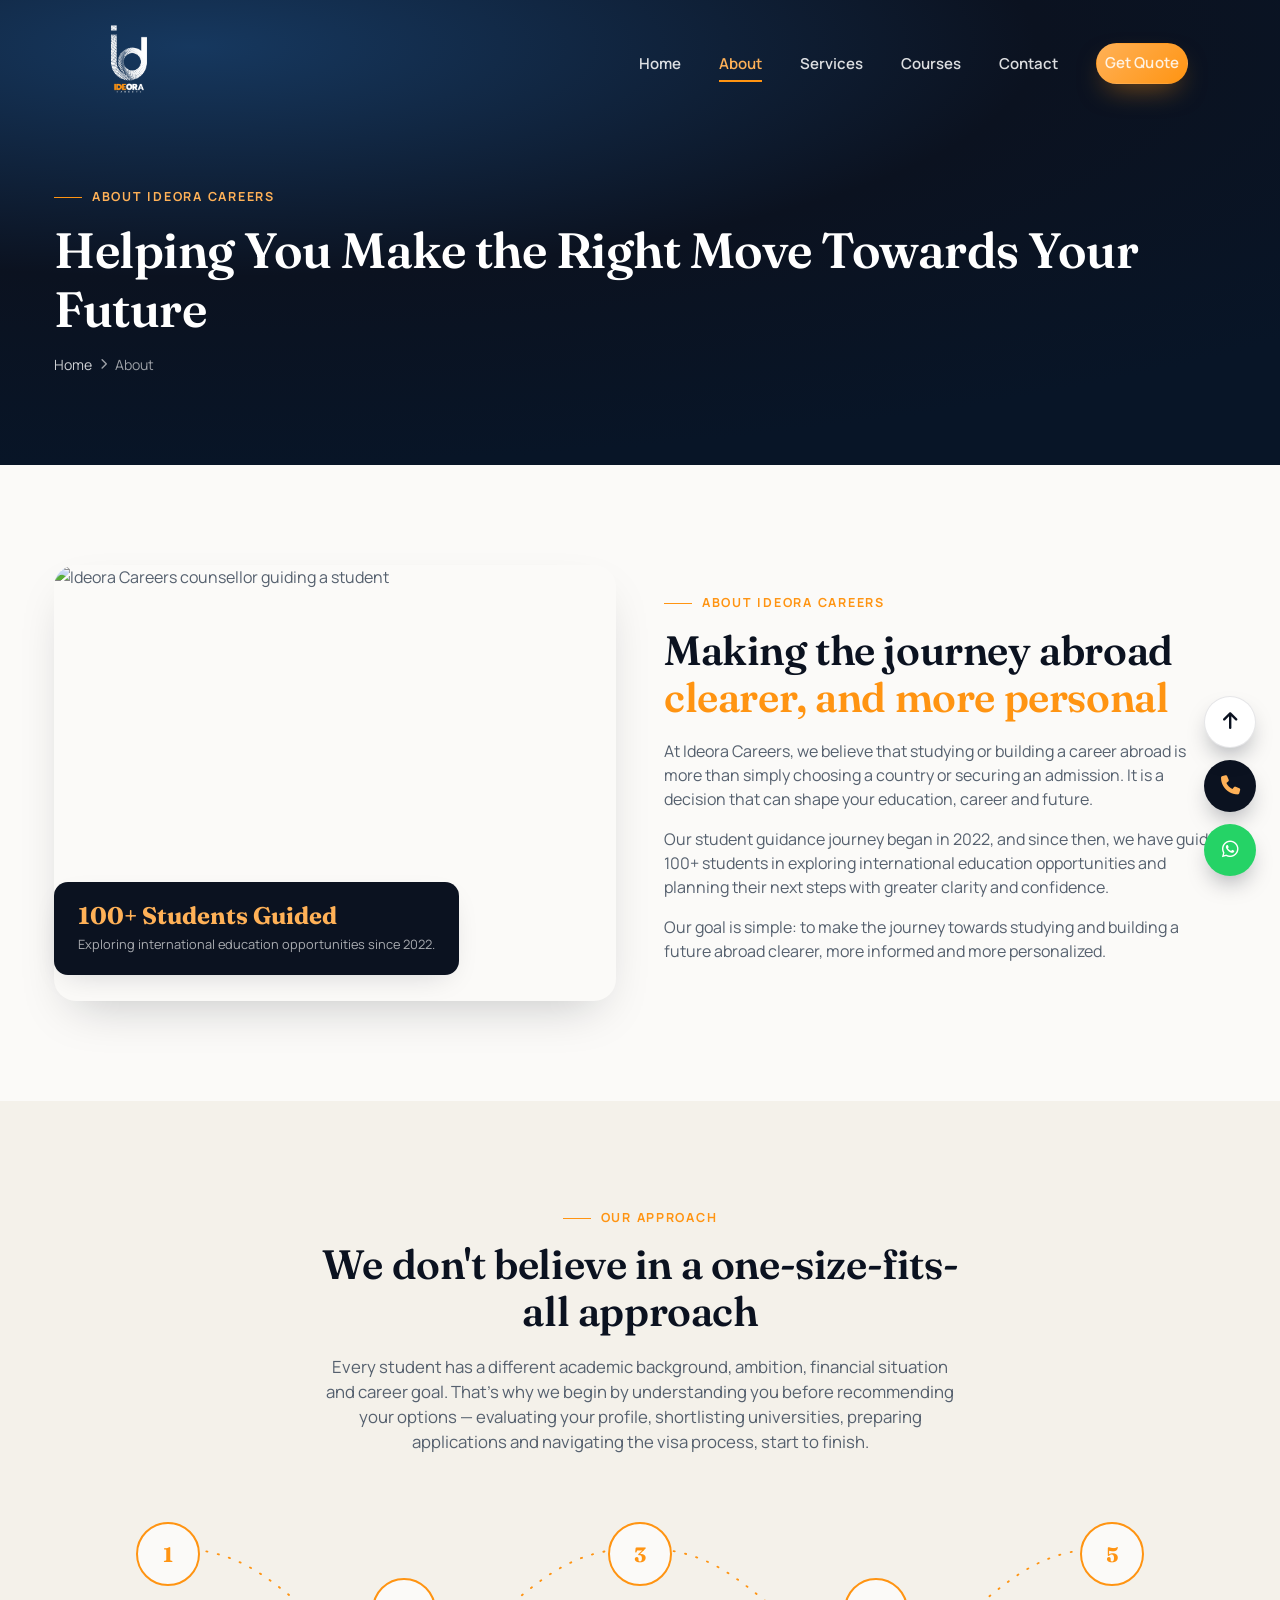
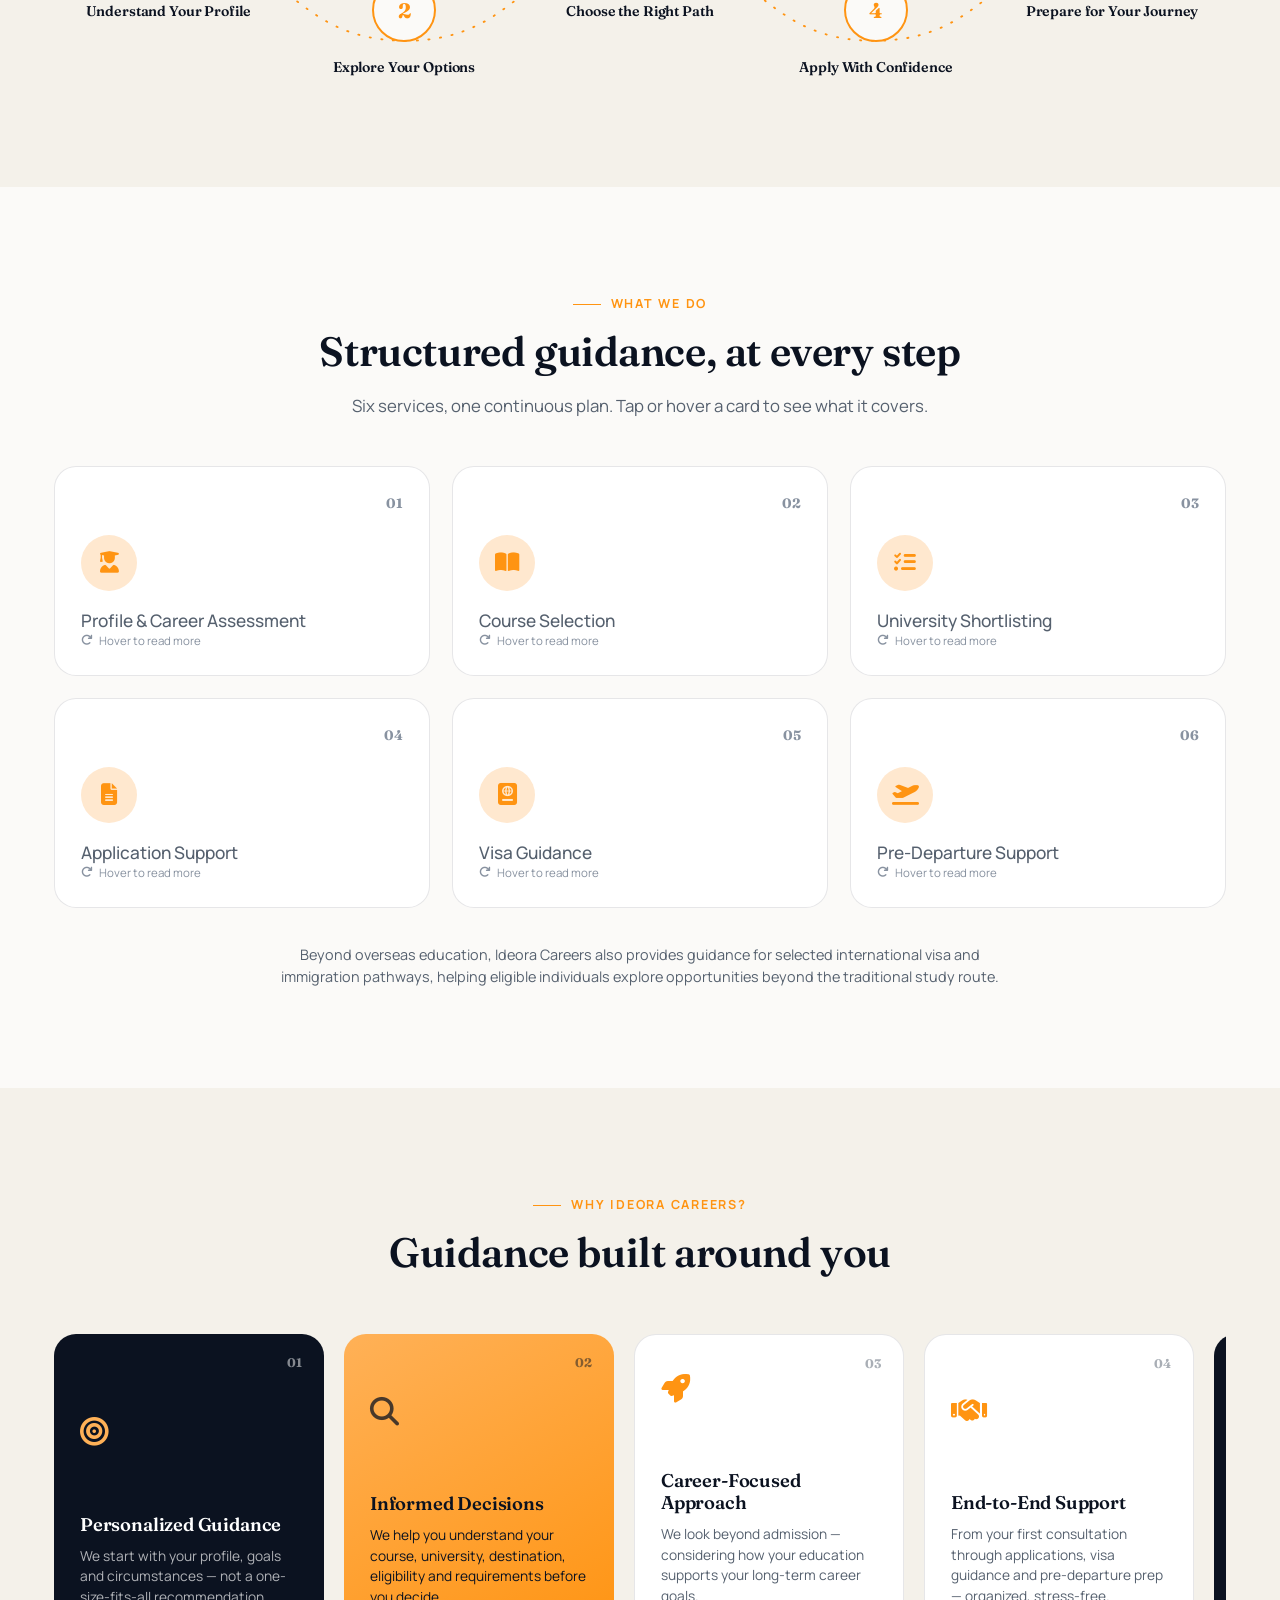
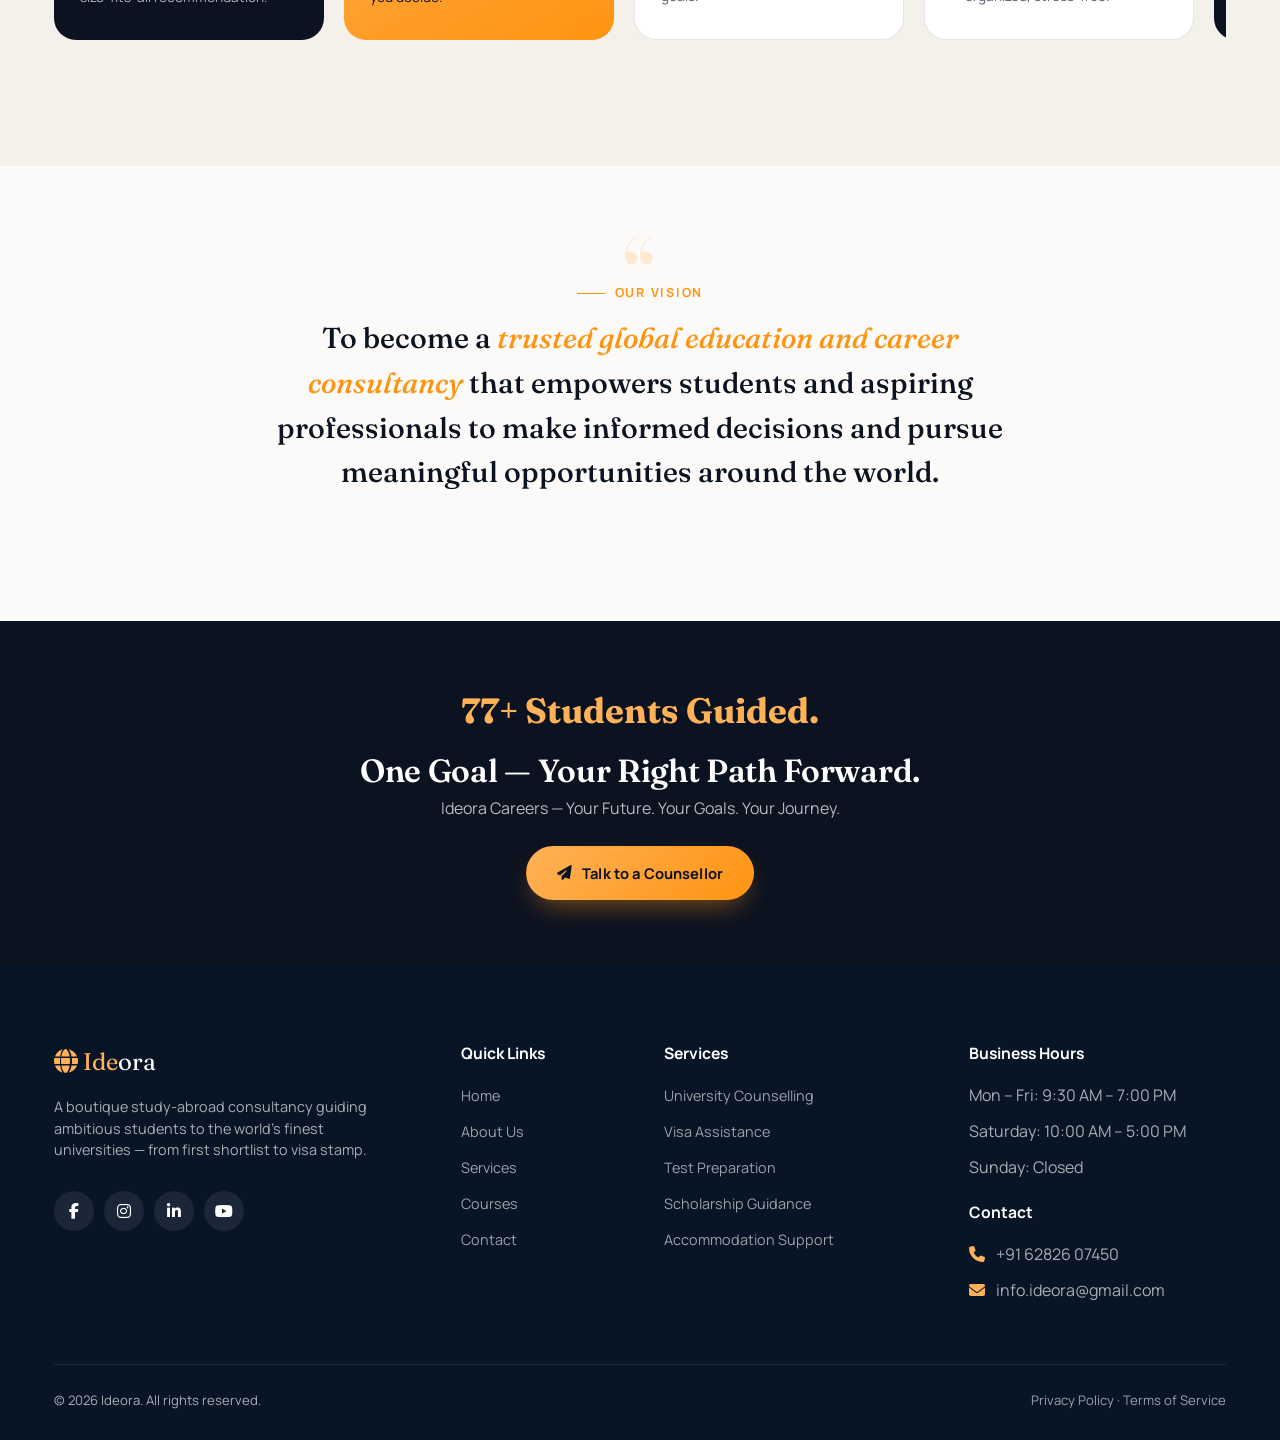
==== commit 469f74c8: "animations" ====
--- a/about.html
+++ b/about.html
@@ -21,19 +21,26 @@
 
 <div class="nav-backdrop"></div>
 <nav class="navbar-luxe">
-  <div class="container-xl">
-    <a href="index.html" class="navbar-brand-luxe"><i class="fa-solid fa-globe" style="color:#FFB157;"></i> <span>Ide</span>ora</a>
-    <ul class="nav-links-luxe">
-      <li><a href="index.html">Home</a></li>
-      <li><a href="about.html" class="active">About</a></li>
-      <li><a href="services.html">Services</a></li>
-      <li><a href="courses.html">Courses</a></li>
-      <li><a href="contact.html">Contact</a></li>
-      <li><a href="contact.html#quote" class="btn-luxe btn-luxe-primary d-inline-flex">Get Quote</a></li>
-    </ul>
-    <button class="navbar-toggler-luxe" aria-label="Open menu" aria-expanded="false" type="button"><i class="fa-solid fa-bars"></i></button>
-  </div>
-</nav>
+    <div class="container-xl">
+      <a href="index.html" class="navbar-brand-luxe">
+        <img src="assets/img/logo.png" class="img-fluid" width="150">
+      </a>
+      <ul class="nav-links-luxe">
+        <li><a href="index.html">Home</a></li>
+        <li><a href="about.html" class="active">About</a></li>
+        <li><a href="services.html">Services</a></li>
+        <li><a href="courses.html">Courses</a></li>
+        <li><a href="contact.html">Contact</a></li>
+        <li><a href="contact.html#quote" class="btn-luxe btn-luxe-primary d-inline-flex p-2">Get Quote</a></li>
+        <li>
+        </li>
+      </ul>
+      <button class="navbar-toggler-luxe" aria-label="Open menu" aria-expanded="false" type="button">
+        <i class="fa-solid fa-bars"></i>
+      </button>
+    </div>
+  </nav>
+
 
 <header class="page-header">
   <div class="container-xl">
@@ -61,7 +68,7 @@
       <div class="col-lg-6 reveal">
         <div class="eyebrow">About Ideora Careers</div>
         <h2 class="section-title">Making the journey abroad <span class="text-gold">clearer, and more personal</span></h2>
-        <p>At Ideora Careers, we believe that studying or building a career abroad is more than simply choosing a country or securing an admission. It is a decision that can shape your education, career and future.</p>
+        <p class="fs-7">At Ideora Careers, we believe that studying or building a career abroad is more than simply choosing a country or securing an admission. It is a decision that can shape your education, career and future.</p>
         <p>Our student guidance journey began in 2022, and since then, we have guided 100+ students in exploring international education opportunities and planning their next steps with greater clarity and confidence.</p>
         <p>Our goal is simple: to make the journey towards studying and building a future abroad clearer, more informed and more personalized.</p>
       </div>
@@ -100,83 +107,99 @@
     <div class="text-center mb-5 reveal" style="max-width:680px; margin-left:auto; margin-right:auto;">
       <div class="eyebrow justify-content-center">What We Do</div>
       <h2 class="section-title">Structured guidance, at every step</h2>
-      <p class="section-lead mx-auto">Six services, one continuous plan. Click a panel to open it.</p>
-    </div>
-
-    <div class="acc-strip reveal" role="tablist" aria-label="What We Do services">
-
-      <div class="acc-panel is-open" tabindex="0" role="tab" aria-selected="true" data-icon="fa-user-graduate">
-        <div class="acc-panel-inner">
-          <span class="acc-index">01</span>
-          <div class="acc-collapsed"><i class="fa-solid fa-user-graduate acc-icon"></i><span class="acc-label">Profile &amp; Career Assessment</span></div>
-          <div class="acc-expanded">
-            <div class="acc-icon-lg"><i class="fa-solid fa-user-graduate"></i></div>
+      <p class="section-lead mx-auto">Six services, one continuous plan. Tap or hover a card to see what it covers.</p>
+    </div>
+
+    <div class="flip-grid reveal-stagger">
+      <div class="flip-card" tabindex="0">
+        <div class="flip-inner">
+          <div class="flip-face flip-front">
+            <span class="flip-num">01</span>
+            <div><div class="flip-icon"><i class="fa-solid fa-user-graduate"></i></div></div>
+            <div><h5>Profile &amp; Career Assessment</h5><span class="flip-hint"><i class="fa-solid fa-arrow-rotate-right"></i> Hover to read more</span></div>
+          </div>
+          <div class="flip-face flip-back">
+            <i class="fa-solid fa-user-graduate"></i>
             <h5>Profile &amp; Career Assessment</h5>
             <p>Understand your academic background, interests and future goals.</p>
           </div>
         </div>
       </div>
 
-      <div class="acc-panel" tabindex="0" role="tab" aria-selected="false" data-icon="fa-book-open">
-        <div class="acc-panel-inner">
-          <span class="acc-index">02</span>
-          <div class="acc-collapsed"><i class="fa-solid fa-book-open acc-icon"></i><span class="acc-label">Course Selection</span></div>
-          <div class="acc-expanded">
-            <div class="acc-icon-lg"><i class="fa-solid fa-book-open"></i></div>
+      <div class="flip-card" tabindex="0">
+        <div class="flip-inner">
+          <div class="flip-face flip-front">
+            <span class="flip-num">02</span>
+            <div><div class="flip-icon"><i class="fa-solid fa-book-open"></i></div></div>
+            <div><h5>Course Selection</h5><span class="flip-hint"><i class="fa-solid fa-arrow-rotate-right"></i> Hover to read more</span></div>
+          </div>
+          <div class="flip-face flip-back">
+            <i class="fa-solid fa-book-open"></i>
             <h5>Course Selection</h5>
             <p>Explore courses that align with your profile and career aspirations.</p>
           </div>
         </div>
       </div>
 
-      <div class="acc-panel" tabindex="0" role="tab" aria-selected="false" data-icon="fa-list-check">
-        <div class="acc-panel-inner">
-          <span class="acc-index">03</span>
-          <div class="acc-collapsed"><i class="fa-solid fa-list-check acc-icon"></i><span class="acc-label">University Shortlisting</span></div>
-          <div class="acc-expanded">
-            <div class="acc-icon-lg"><i class="fa-solid fa-list-check"></i></div>
+      <div class="flip-card" tabindex="0">
+        <div class="flip-inner">
+          <div class="flip-face flip-front">
+            <span class="flip-num">03</span>
+            <div><div class="flip-icon"><i class="fa-solid fa-list-check"></i></div></div>
+            <div><h5>University Shortlisting</h5><span class="flip-hint"><i class="fa-solid fa-arrow-rotate-right"></i> Hover to read more</span></div>
+          </div>
+          <div class="flip-face flip-back">
+            <i class="fa-solid fa-list-check"></i>
             <h5>University Shortlisting</h5>
             <p>Identify suitable universities based on eligibility, affordability, location and your goals.</p>
           </div>
         </div>
       </div>
 
-      <div class="acc-panel" tabindex="0" role="tab" aria-selected="false" data-icon="fa-file-lines">
-        <div class="acc-panel-inner">
-          <span class="acc-index">04</span>
-          <div class="acc-collapsed"><i class="fa-solid fa-file-lines acc-icon"></i><span class="acc-label">Application Support</span></div>
-          <div class="acc-expanded">
-            <div class="acc-icon-lg"><i class="fa-solid fa-file-lines"></i></div>
+      <div class="flip-card" tabindex="0">
+        <div class="flip-inner">
+          <div class="flip-face flip-front">
+            <span class="flip-num">04</span>
+            <div><div class="flip-icon"><i class="fa-solid fa-file-lines"></i></div></div>
+            <div><h5>Application Support</h5><span class="flip-hint"><i class="fa-solid fa-arrow-rotate-right"></i> Hover to read more</span></div>
+          </div>
+          <div class="flip-face flip-back">
+            <i class="fa-solid fa-file-lines"></i>
             <h5>Application Support</h5>
             <p>Get structured assistance throughout the university application process.</p>
           </div>
         </div>
       </div>
 
-      <div class="acc-panel" tabindex="0" role="tab" aria-selected="false" data-icon="fa-passport">
-        <div class="acc-panel-inner">
-          <span class="acc-index">05</span>
-          <div class="acc-collapsed"><i class="fa-solid fa-passport acc-icon"></i><span class="acc-label">Visa Guidance</span></div>
-          <div class="acc-expanded">
-            <div class="acc-icon-lg"><i class="fa-solid fa-passport"></i></div>
+      <div class="flip-card" tabindex="0">
+        <div class="flip-inner">
+          <div class="flip-face flip-front">
+            <span class="flip-num">05</span>
+            <div><div class="flip-icon"><i class="fa-solid fa-passport"></i></div></div>
+            <div><h5>Visa Guidance</h5><span class="flip-hint"><i class="fa-solid fa-arrow-rotate-right"></i> Hover to read more</span></div>
+          </div>
+          <div class="flip-face flip-back">
+            <i class="fa-solid fa-passport"></i>
             <h5>Visa Guidance</h5>
             <p>Support with documentation and the visa application process.</p>
           </div>
         </div>
       </div>
 
-      <div class="acc-panel" tabindex="0" role="tab" aria-selected="false" data-icon="fa-plane-departure">
-        <div class="acc-panel-inner">
-          <span class="acc-index">06</span>
-          <div class="acc-collapsed"><i class="fa-solid fa-plane-departure acc-icon"></i><span class="acc-label">Pre-Departure Support</span></div>
-          <div class="acc-expanded">
-            <div class="acc-icon-lg"><i class="fa-solid fa-plane-departure"></i></div>
+      <div class="flip-card" tabindex="0">
+        <div class="flip-inner">
+          <div class="flip-face flip-front">
+            <span class="flip-num">06</span>
+            <div><div class="flip-icon"><i class="fa-solid fa-plane-departure"></i></div></div>
+            <div><h5>Pre-Departure Support</h5><span class="flip-hint"><i class="fa-solid fa-arrow-rotate-right"></i> Hover to read more</span></div>
+          </div>
+          <div class="flip-face flip-back">
+            <i class="fa-solid fa-plane-departure"></i>
             <h5>Pre-Departure Support</h5>
             <p>Prepare for your transition to studying and living abroad.</p>
           </div>
         </div>
       </div>
-
     </div>
 
     <p class="text-center reveal" style="max-width:720px; margin:36px auto 0; color:var(--slate-600); font-size:.9rem;">Beyond overseas education, Ideora Careers also provides guidance for selected international visa and immigration pathways, helping eligible individuals explore opportunities beyond the traditional study route.</p>
@@ -184,53 +207,26 @@
 </section>
 
 <!-- ================= WHY IDEORA CAREERS ================= -->
-<section class="section bg-cream-alt">
+<section class="section bg-cream-alt" style="padding-left:0; padding-right:0;">
   <div class="container-xl">
     <div class="text-center mb-5 reveal">
       <div class="eyebrow justify-content-center">Why Ideora Careers?</div>
       <h2 class="section-title">Guidance built around you</h2>
     </div>
-    <div class="ribbon-list reveal-stagger">
-      <div class="ribbon tone-ink">
-        <div class="ribbon-content">
-          <div class="ribbon-icon"><i class="fa-solid fa-bullseye"></i></div>
-          <div class="ribbon-text"><h4>Personalized Guidance</h4><p>We start with your profile, goals and circumstances — not a one-size-fits-all recommendation.</p></div>
-        </div>
-        <span class="ribbon-mark">01</span>
-      </div>
-      <div class="ribbon tone-gold">
-        <div class="ribbon-content">
-          <div class="ribbon-icon"><i class="fa-solid fa-magnifying-glass"></i></div>
-          <div class="ribbon-text"><h4>Informed Decisions</h4><p>We help you understand your course, university, destination, eligibility and requirements before you decide.</p></div>
-        </div>
-        <span class="ribbon-mark">02</span>
-      </div>
-      <div class="ribbon tone-cream">
-        <div class="ribbon-content">
-          <div class="ribbon-icon"><i class="fa-solid fa-rocket"></i></div>
-          <div class="ribbon-text"><h4>Career-Focused Approach</h4><p>We look beyond admission — considering how your education supports your long-term career goals.</p></div>
-        </div>
-        <span class="ribbon-mark">03</span>
-      </div>
-      <div class="ribbon tone-cream">
-        <div class="ribbon-content">
-          <div class="ribbon-icon"><i class="fa-solid fa-handshake"></i></div>
-          <div class="ribbon-text"><h4>End-to-End Support</h4><p>From your first consultation through applications, visa guidance and pre-departure prep — organized, stress-free.</p></div>
-        </div>
-        <span class="ribbon-mark">04</span>
-      </div>
-      <div class="ribbon tone-ink">
-        <div class="ribbon-content">
-          <div class="ribbon-icon"><i class="fa-solid fa-comments"></i></div>
-          <div class="ribbon-text"><h4>Transparent Communication</h4><p>We believe students deserve clear and honest information throughout their journey.</p></div>
-        </div>
-        <span class="ribbon-mark">05</span>
-      </div>
-    </div>
-  </div>
-</section>
-
-<!-- ================= OUR VISION ================= -->
+  </div>
+  <div class="container-xl">
+    <div class="reason-scroller reveal">
+      <div class="reason-panel tone-ink"><span class="reason-mark">01</span><div class="reason-icon"><i class="fa-solid fa-bullseye"></i></div><h4>Personalized Guidance</h4><p>We start with your profile, goals and circumstances — not a one-size-fits-all recommendation.</p></div>
+      <div class="reason-panel tone-gold"><span class="reason-mark">02</span><div class="reason-icon"><i class="fa-solid fa-magnifying-glass"></i></div><h4>Informed Decisions</h4><p>We help you understand your course, university, destination, eligibility and requirements before you decide.</p></div>
+      <div class="reason-panel tone-cream"><span class="reason-mark">03</span><div class="reason-icon"><i class="fa-solid fa-rocket"></i></div><h4>Career-Focused Approach</h4><p>We look beyond admission — considering how your education supports your long-term career goals.</p></div>
+      <div class="reason-panel tone-cream"><span class="reason-mark">04</span><div class="reason-icon"><i class="fa-solid fa-handshake"></i></div><h4>End-to-End Support</h4><p>From your first consultation through applications, visa guidance and pre-departure prep — organized, stress-free.</p></div>
+      <div class="reason-panel tone-ink"><span class="reason-mark">05</span><div class="reason-icon"><i class="fa-solid fa-comments"></i></div><h4>Transparent Communication</h4><p>We believe students deserve clear and honest information throughout their journey.</p></div>
+    </div>
+    <p class="text-center d-lg-none" style="font-size:.78rem; color:var(--slate-400);"><i class="fa-solid fa-arrows-left-right"></i> Swipe to see all reasons</p>
+  </div>
+</section>
+
+ <!-- ================= OUR VISION ================= -->
 <section class="section">
   <div class="container-xl">
     <div class="vision-banner reveal">
@@ -240,7 +236,7 @@
   </div>
 </section>
 
-<!-- ================= CLOSING STAT / TAGLINE ================= -->
+  <!-- ================= CLOSING STAT / TAGLINE ================= -->
 <section class="section-sm bg-ink">
   <div class="container-xl text-center reveal">
     <div class="closing-stat">
@@ -254,8 +250,8 @@
 
 <div class="floating-actions">
   <button class="fab fab-top" aria-label="Back to top" type="button"><i class="fa-solid fa-arrow-up"></i></button>
-  <a class="fab fab-call" href="tel:+911234567890" aria-label="Call us"><i class="fa-solid fa-phone"></i></a>
-  <a class="fab fab-whatsapp" href="https://wa.me/911234567890" target="_blank" rel="noopener" aria-label="Chat on WhatsApp"><i class="fa-brands fa-whatsapp"></i></a>
+  <a class="fab fab-call" href="tel:+916282607450" aria-label="Call us"><i class="fa-solid fa-phone"></i></a>
+  <a class="fab fab-whatsapp" href="https://wa.me/916282607450" target="_blank" rel="noopener" aria-label="Chat on WhatsApp"><i class="fa-brands fa-whatsapp"></i></a>
 </div>
 
 <footer class="footer-luxe">
@@ -300,8 +296,8 @@
         </ul>
         <h5 class="mt-4">Contact</h5>
         <ul>
-          <li><i class="fa-solid fa-phone me-2" style="color:#FFB157;"></i> +91 12345 67890</li>
-          <li><i class="fa-solid fa-envelope me-2" style="color:#FFB157;"></i> hello@ideora.com</li>
+          <li><i class="fa-solid fa-phone me-2" style="color:#FFB157;"></i> +91 62826 07450</li>
+          <li><i class="fa-solid fa-envelope me-2" style="color:#FFB157;"></i> info.ideora@gmail.com</li>
         </ul>
       </div>
     </div>
--- a/assets/css/style.css
+++ b/assets/css/style.css
@@ -172,7 +172,7 @@
   align-items: center;
   gap: 10px;
   padding: 15px 30px;
-  border-radius: 100px;
+  border-radius: 50px;
   font-weight: 700;
   font-size: .92rem;
   letter-spacing: .01em;
@@ -976,13 +976,13 @@
   display: flex;
   align-items: center;
   justify-content: center;
-  height: 60px;
+  height: 80px;
   width: 140px;          /* fixed width - IMPORTANT */
   overflow: hidden;
 }
 
 .brand-item img {
-  max-height: 45px;
+  max-height: 100px;
   max-width: 100px;      /* prevent oversized images */
   width: auto;
   height: auto;
@@ -2891,333 +2891,236 @@
   }
 }
 
-/* ---------- Service Explorer (About — What We Do): tab rail + crossfading stage ---------- */
-.explorer {
-  display: flex;
-  gap: 0;
+/* ---------- Flip-card grid (About — What We Do) ---------- */
+.flip-grid {
+  display: grid;
+  grid-template-columns: repeat(3, 1fr);
+  gap: 22px;
+}
+
+.flip-card {
+  perspective: 1200px;
+  height: 210px;
+  cursor: pointer;
+}
+
+.flip-inner {
+  position: relative;
+  width: 100%;
+  height: 100%;
+  transform-style: preserve-3d;
+  transition: transform .6s cubic-bezier(.4, .2, .2, 1);
+}
+
+@media (hover:hover) {
+  .flip-card:hover .flip-inner {
+    transform: rotateY(180deg);
+  }
+}
+
+.flip-card.is-flipped .flip-inner {
+  transform: rotateY(180deg);
+}
+
+.flip-face {
+  position: absolute;
+  inset: 0;
+  backface-visibility: hidden;
+  -webkit-backface-visibility: hidden;
+  border-radius: var(--radius-lg);
+  padding: 26px;
+  display: flex;
+  flex-direction: column;
+}
+
+.flip-front {
+  background: var(--white);
   border: 1px solid rgba(11, 18, 32, 0.1);
-  border-radius: var(--radius-lg);
-  overflow: hidden;
-  background: var(--white);
-}
-
-.explorer-tabs {
-  flex: 0 0 320px;
-  display: flex;
-  flex-direction: column;
-  border-right: 1px solid rgba(11, 18, 32, 0.1);
-}
-
-.explorer-tab {
-  display: flex;
-  align-items: center;
-  gap: 16px;
-  text-align: left;
-  background: none;
-  border: none;
-  border-left: 3px solid transparent;
-  border-bottom: 1px solid rgba(11, 18, 32, 0.08);
-  padding: 20px 24px;
-  cursor: pointer;
-  transition: background .3s, border-color .3s;
-}
-
-.explorer-tab:last-child {
-  border-bottom: none;
-}
-
-.explorer-tab:hover {
-  background: var(--cream-100);
-}
-
-.explorer-tab.is-active {
-  background: var(--cream-100);
-  border-left-color: var(--gold-500);
-}
-
-.et-num {
+  justify-content: space-between;
+}
+
+.flip-front .flip-num {
+  align-self: flex-end;
   font-family: var(--font-display);
   font-weight: 700;
   font-size: .85rem;
   color: var(--slate-400);
-  flex: none;
-  width: 26px;
-}
-
-.explorer-tab.is-active .et-num {
+}
+
+.flip-front .flip-icon {
+  width: 56px;
+  height: 56px;
+  border-radius: 50%;
+  background: var(--gold-100);
   color: var(--gold-500);
-}
-
-.et-label {
-  font-size: .94rem;
+  display: flex;
+  align-items: center;
+  justify-content: center;
+  font-size: 1.35rem;
+}
+
+.flip-front h5 {
+  font-size: 1.08rem;
+  margin-bottom: 0;
+}
+
+.flip-front .flip-hint {
+  font-size: .72rem;
+  color: var(--slate-400);
+  display: flex;
+  align-items: center;
+  gap: 6px;
+}
+
+.flip-back {
+  background: var(--ink-900);
+  color: var(--white);
+  transform: rotateY(180deg);
+  justify-content: center;
+  text-align: center;
+  align-items: center;
+  gap: 10px;
+}
+
+.flip-back i {
+  font-size: 1.3rem;
+  color: var(--gold-400);
+}
+
+.flip-back h5 {
+  color: var(--white);
+  font-size: 1rem;
+  margin-bottom: 0;
+}
+
+.flip-back p {
+  color: rgba(255, 255, 255, 0.75);
+  font-size: .85rem;
+  margin-bottom: 0;
+}
+
+@media (max-width:900px) {
+  .flip-grid {
+    grid-template-columns: repeat(2, 1fr);
+  }
+}
+
+@media (max-width:560px) {
+  .flip-grid {
+    grid-template-columns: 1fr;
+  }
+
+  .flip-card {
+    height: 190px;
+  }
+}
+
+/* ---------- Reason panels (About — Why Ideora Careers): horizontal color-block scroller ---------- */
+.reason-scroller {
+  display: flex;
+  gap: 20px;
+  overflow-x: auto;
+  padding: 10px 4px 26px;
+  scroll-snap-type: x proximity;
+  -webkit-overflow-scrolling: touch;
+  scrollbar-width: thin;
+  scrollbar-color: var(--gold-500) transparent;
+}
+
+.reason-scroller::-webkit-scrollbar {
+  height: 6px;
+}
+
+.reason-scroller::-webkit-scrollbar-thumb {
+  background: var(--gold-500);
+  border-radius: 10px;
+}
+
+.reason-panel {
+  flex: 0 0 auto;
+  width: 270px;
+  min-height: 300px;
+  border-radius: var(--radius-lg);
+  padding: 32px 26px;
+  scroll-snap-align: start;
+  display: flex;
+  flex-direction: column;
+  justify-content: flex-end;
+  position: relative;
+  overflow: hidden;
+  transition: transform .4s cubic-bezier(.2, .8, .2, 1);
+}
+
+.reason-panel:hover {
+  transform: translateY(-8px);
+}
+
+.reason-panel .reason-icon {
+  font-size: 1.8rem;
+  margin-bottom: 60px;
+}
+
+.reason-panel h4 {
+  font-size: 1.15rem;
+  margin-bottom: 10px;
+}
+
+.reason-panel p {
+  font-size: .86rem;
+  margin-bottom: 0;
+}
+
+.reason-panel.tone-ink {
+  background: var(--ink-900);
+  color: var(--white);
+}
+
+.reason-panel.tone-ink h4 {
+  color: var(--white);
+}
+
+.reason-panel.tone-ink p {
+  color: rgba(255, 255, 255, 0.68);
+}
+
+.reason-panel.tone-ink .reason-icon {
+  color: var(--gold-400);
+}
+
+.reason-panel.tone-gold {
+  background: linear-gradient(150deg, var(--gold-400), var(--gold-500));
   color: var(--ink-900);
-  font-weight: 600;
-  line-height: 1.3;
-}
-
-.explorer-stage {
-  position: relative;
-  flex: 1;
-  min-height: 340px;
-  padding: 44px;
-  overflow: hidden;
-}
-
-.explorer-panel {
-  position: absolute;
-  inset: 0;
-  padding: 44px;
-  opacity: 0;
-  transform: translateY(14px);
-  pointer-events: none;
-  transition: opacity .45s ease, transform .45s ease;
-  display: flex;
-  flex-direction: column;
-  justify-content: center;
-}
-
-.explorer-panel.is-active {
-  opacity: 1;
-  transform: translateY(0);
-  pointer-events: auto;
-}
-
-.explorer-bg-icon {
+}
+
+.reason-panel.tone-gold .reason-icon {
+  color: var(--ink-900);
+  opacity: .75;
+}
+
+.reason-panel.tone-cream {
+  background: var(--white);
+  border: 1px solid rgba(11, 18, 32, 0.1);
+}
+
+.reason-panel.tone-cream .reason-icon {
+  color: var(--gold-500);
+}
+
+.reason-panel .reason-mark {
   position: absolute;
   top: 20px;
-  right: 30px;
-  font-size: 8rem;
-  color: var(--cream-100);
-  z-index: 0;
-}
-
-.explorer-index {
-  position: relative;
-  z-index: 1;
+  right: 22px;
   font-family: var(--font-display);
   font-weight: 700;
-  color: var(--gold-500);
-  font-size: .85rem;
-  letter-spacing: .06em;
-  margin-bottom: 14px;
-}
-
-.explorer-panel h3 {
-  position: relative;
-  z-index: 1;
-  font-size: 1.7rem;
-  margin-bottom: 14px;
-}
-
-.explorer-panel p {
-  position: relative;
-  z-index: 1;
-  font-size: .98rem;
-  max-width: 440px;
-  margin-bottom: 0;
-}
-
-@media (max-width:850px) {
-  .explorer {
-    flex-direction: column;
-  }
-
-  .explorer-tabs {
-    flex-direction: row;
-    overflow-x: auto;
-    border-right: none;
-    border-bottom: 1px solid rgba(11, 18, 32, 0.1);
-  }
-
-  .explorer-tab {
-    flex: 0 0 auto;
-    border-left: none;
-    border-bottom: 3px solid transparent;
-    white-space: nowrap;
-  }
-
-  .explorer-tab.is-active {
-    border-left-color: transparent;
-    border-bottom-color: var(--gold-500);
-  }
-
-  .et-label {
-    font-size: .85rem;
-  }
-
-  .explorer-stage {
-    min-height: 220px;
-    padding: 30px 26px;
-  }
-
-  .explorer-panel {
-    padding: 30px 26px;
-  }
-
-  .explorer-bg-icon {
-    font-size: 5rem;
-    opacity: .6;
-  }
-}
-
-/* ---------- Reason ribbons (About — Why Ideora Careers): skewed full-width stripes ---------- */
-.ribbon-list {
-  display: flex;
-  flex-direction: column;
-  gap: 14px;
-}
-
-.ribbon {
-  position: relative;
-  border-radius: 16px;
-  padding: 28px 40px;
-  overflow: hidden;
-  transition: transform .35s cubic-bezier(.2, .8, .2, 1);
-}
-
-.ribbon:hover {
-  transform: translateX(10px);
-}
-
-.ribbon::before {
-  content: "";
-  position: absolute;
-  top: 0;
-  bottom: 0;
-  left: -8%;
-  right: -8%;
-  z-index: 0;
-  transform: skewX(-8deg);
-  transition: transform .4s;
-}
-
-.ribbon:hover::before {
-  transform: skewX(-8deg) scaleX(1.01);
-}
-
-.ribbon-content {
-  position: relative;
-  z-index: 1;
-  display: flex;
-  align-items: center;
-  gap: 24px;
-}
-
-.ribbon-icon {
-  width: 58px;
-  height: 58px;
-  border-radius: 50%;
-  flex: none;
-  display: flex;
-  align-items: center;
-  justify-content: center;
-  font-size: 1.3rem;
-}
-
-.ribbon-text h4 {
-  font-size: 1.1rem;
-  margin-bottom: 6px;
-}
-
-.ribbon-text p {
-  font-size: .88rem;
-  margin-bottom: 0;
-  max-width: 560px;
-}
-
-.ribbon-mark {
-  position: relative;
-  z-index: 1;
-  margin-left: auto;
-  font-family: var(--font-display);
-  font-weight: 700;
-  font-size: 2.2rem;
-  opacity: .18;
-  flex: none;
-}
-
-.ribbon.tone-ink::before {
-  background: var(--ink-900);
-}
-
-.ribbon.tone-ink .ribbon-text h4 {
-  color: var(--white);
-}
-
-.ribbon.tone-ink .ribbon-text p {
-  color: rgba(255, 255, 255, 0.68);
-}
-
-.ribbon.tone-ink .ribbon-icon {
-  background: rgba(255, 255, 255, 0.12);
-  color: var(--gold-400);
-}
-
-.ribbon.tone-ink .ribbon-mark {
-  color: var(--white);
-}
-
-.ribbon.tone-gold::before {
-  background: linear-gradient(120deg, var(--gold-400), var(--gold-500));
-}
-
-.ribbon.tone-gold .ribbon-text h4,
-.ribbon.tone-gold .ribbon-text p {
-  color: var(--ink-900);
-}
-
-.ribbon.tone-gold .ribbon-icon {
-  background: rgba(11, 18, 32, 0.14);
-  color: var(--ink-900);
-}
-
-.ribbon.tone-gold .ribbon-mark {
-  color: var(--ink-900);
-}
-
-.ribbon.tone-cream::before {
-  background: var(--cream-100);
-}
-
-.ribbon.tone-cream .ribbon-text h4 {
-  color: var(--ink-900);
-}
-
-.ribbon.tone-cream .ribbon-text p {
-  color: var(--slate-600);
-}
-
-.ribbon.tone-cream .ribbon-icon {
-  background: var(--gold-100);
-  color: var(--gold-500);
-}
-
-.ribbon.tone-cream .ribbon-mark {
-  color: var(--ink-900);
-}
-
-@media (max-width:650px) {
-  .ribbon {
-    padding: 22px 22px;
-  }
-
-  .ribbon::before {
-    transform: skewX(-5deg);
-    left: -5%;
-    right: -5%;
-  }
-
-  .ribbon:hover::before {
-    transform: skewX(-5deg) scaleX(1.01);
-  }
-
-  .ribbon-content {
-    gap: 14px;
-    flex-wrap: wrap;
-  }
-
-  .ribbon-mark {
-    display: none;
+  font-size: .78rem;
+  opacity: .5;
+}
+
+@media (max-width:575px) {
+  .reason-panel {
+    width: 230px;
+    min-height: 270px;
+    padding: 26px 22px;
   }
 }
 
@@ -3266,200 +3169,15 @@
   margin-bottom: 14px;
 }
 
-/* ---------- Expanding accordion strip (About — What We Do) ----------
-   Six panels sit side-by-side, collapsed to a thin rail showing a rotated
-   label + icon. Click (or hover on pointer devices) expands one panel at
-   a time to reveal the full title + description, panels compress via flex. */
-.acc-strip {
-  display: flex;
-  gap: 8px;
-  height: 400px;
-}
-
-.acc-panel {
-  position: relative;
-  flex: 1;
-  border-radius: 18px;
-  overflow: hidden;
-  cursor: pointer;
-  background: var(--ink-900);
-  transition: flex .55s cubic-bezier(.4, 0, .2, 1);
-}
-
-.acc-panel.is-open {
-  flex: 3.6;
-}
-
-@media (hover:hover) {
-  .acc-strip:not(:has(.acc-panel.is-open)) .acc-panel:hover {
-    flex: 3.6;
-  }
-}
-
-.acc-panel::after {
-  content: "";
-  position: absolute;
-  inset: 0;
-  background: linear-gradient(to top, rgba(0, 0, 0, 0.35), transparent 55%);
-  opacity: 0;
-  transition: opacity .4s;
-}
-
-.acc-panel.is-open::after {
-  opacity: 1;
-}
-
-.acc-panel:nth-child(2) {
-  background: #1B2740;
-}
-
-.acc-panel:nth-child(3) {
-  background: var(--ink-900);
-}
-
-.acc-panel:nth-child(4) {
-  background: #1B2740;
-}
-
-.acc-panel:nth-child(5) {
-  background: var(--ink-900);
-}
-
-.acc-panel:nth-child(6) {
-  background: #1B2740;
-}
-
-.acc-panel-inner {
-  position: absolute;
-  inset: 0;
-  padding: 26px 18px;
-  display: flex;
-  flex-direction: column;
-  justify-content: space-between;
-  color: #fff;
-}
-
-.acc-index {
-  font-family: var(--font-display);
-  font-weight: 700;
-  font-size: .85rem;
-  color: var(--gold-400);
-  opacity: .75;
-}
-
-.acc-collapsed {
-  display: flex;
-  flex-direction: column;
-  align-items: center;
-  gap: 18px;
-  flex: 1;
-  justify-content: flex-end;
-  padding-bottom: 6px;
-  transition: opacity .25s;
-}
-
-.acc-panel.is-open .acc-collapsed {
-  opacity: 0;
-  pointer-events: none;
-  position: absolute;
-}
-
-.acc-collapsed .acc-icon {
-  font-size: 1.3rem;
-  color: var(--gold-400);
-}
-
-.acc-collapsed .acc-label {
-  writing-mode: vertical-rl;
-  transform: rotate(180deg);
-  font-weight: 700;
-  font-size: .92rem;
-  letter-spacing: .02em;
-  white-space: nowrap;
-}
-
-.acc-expanded {
-  opacity: 0;
-  transition: opacity .35s .15s;
-}
-
-.acc-panel.is-open .acc-expanded {
-  opacity: 1;
-}
-
-.acc-expanded .acc-icon-lg {
-  width: 52px;
-  height: 52px;
-  border-radius: 50%;
-  background: rgba(255, 148, 18, 0.18);
-  color: var(--gold-400);
-  display: flex;
-  align-items: center;
-  justify-content: center;
-  font-size: 1.3rem;
-  margin-bottom: 16px;
-}
-
-.acc-expanded h5 {
-  color: #fff;
-  font-size: 1.15rem;
-  margin-bottom: 10px;
-}
-
-.acc-expanded p {
-  color: rgba(255, 255, 255, 0.72);
-  font-size: .86rem;
-  margin-bottom: 0;
-}
-
-@media (max-width:850px) {
-  .acc-strip {
-    flex-direction: column;
-    height: auto;
-    gap: 10px;
-  }
-
-  .acc-panel {
-    height: 64px;
-    flex: none !important;
-  }
-
-  .acc-panel.is-open {
-    height: 210px;
-  }
-
-  .acc-panel-inner {
-    flex-direction: row;
-    align-items: center;
-    padding: 0 18px;
-  }
-
-  .acc-collapsed {
-    flex-direction: row;
-    flex: 1;
-    justify-content: flex-start;
-    padding-bottom: 0;
-    gap: 14px;
-  }
-
-  .acc-collapsed .acc-label {
-    writing-mode: horizontal-tb;
-    transform: none;
-  }
-
-  .acc-panel.is-open .acc-panel-inner {
-    flex-direction: column;
-    align-items: flex-start;
-    justify-content: center;
-    padding: 20px 18px;
-  }
-
-  .acc-index {
-    position: absolute;
-    top: 14px;
-    right: 18px;
-  }
-}
+
+
+
+
+
+
+
+
+
 
 /* ---------- Featured Programs (asymmetric: big feature card + program list) ---------- */
 .featured-program {
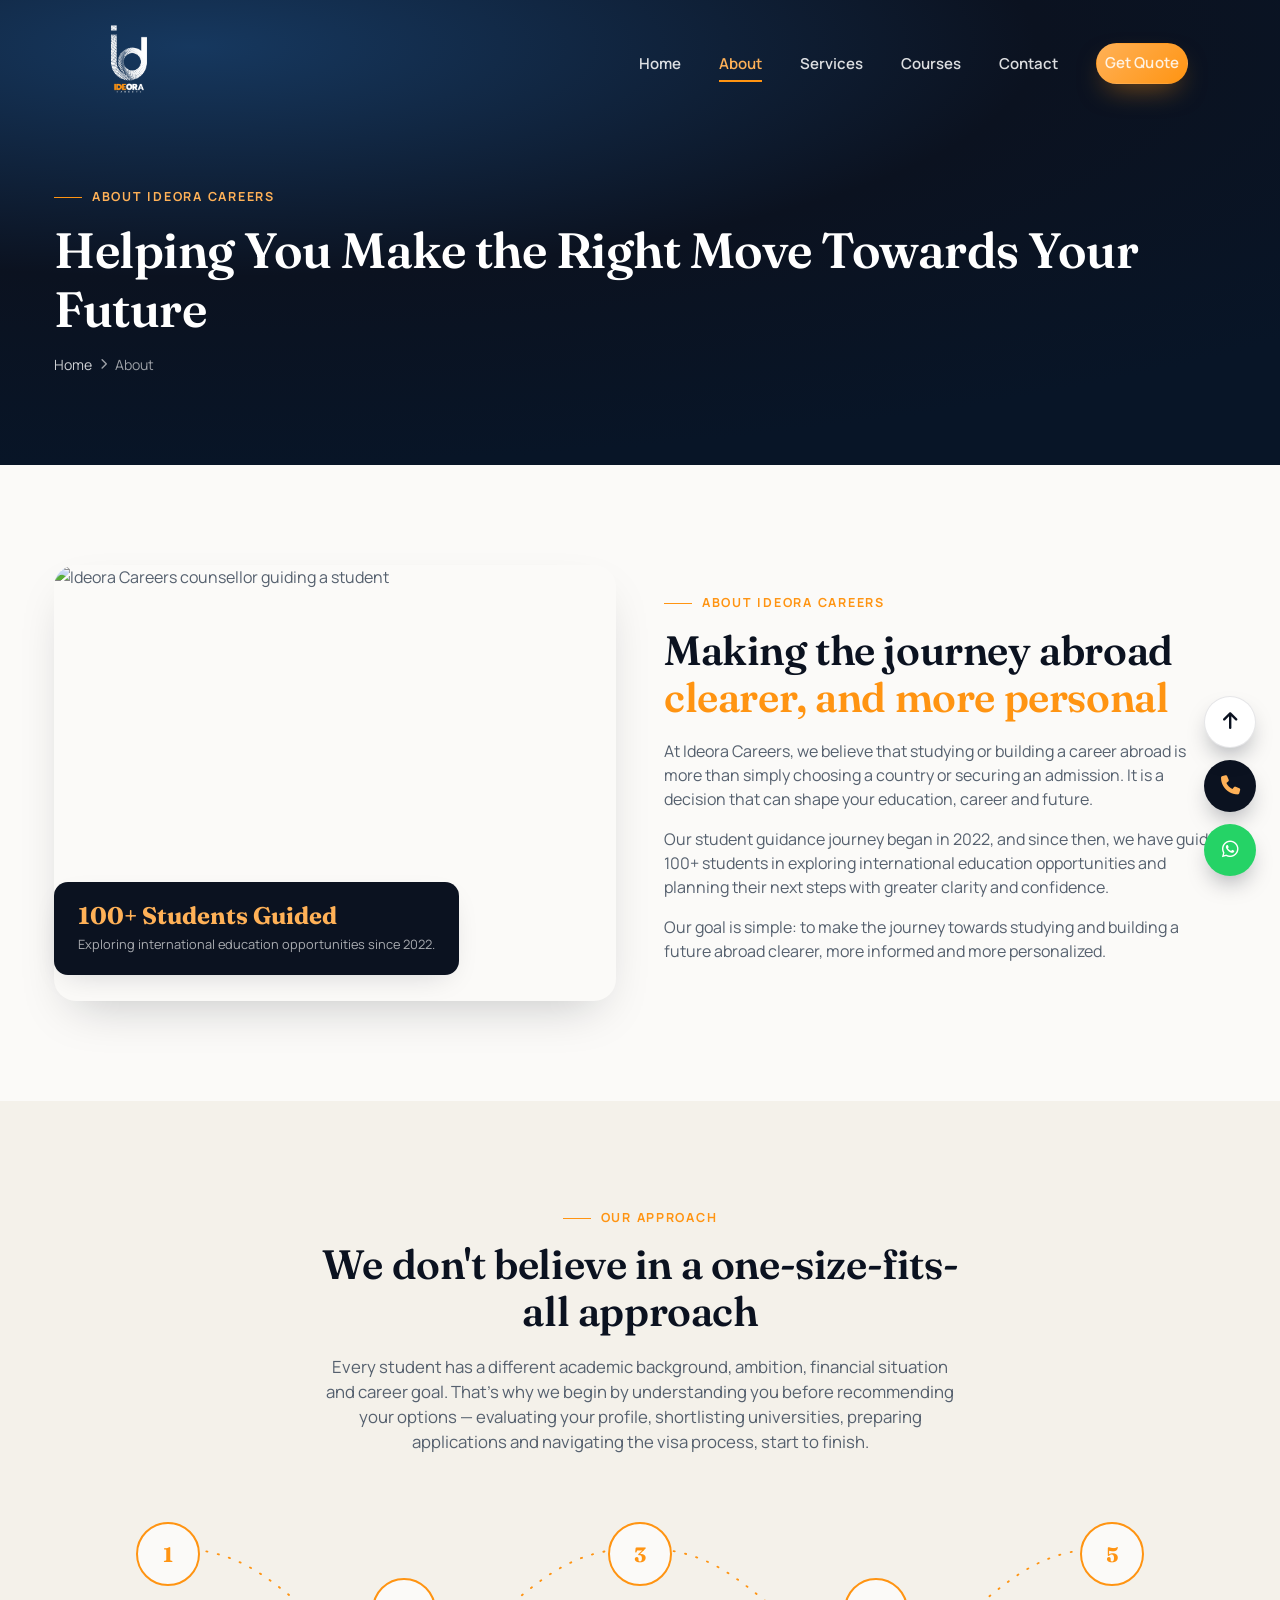
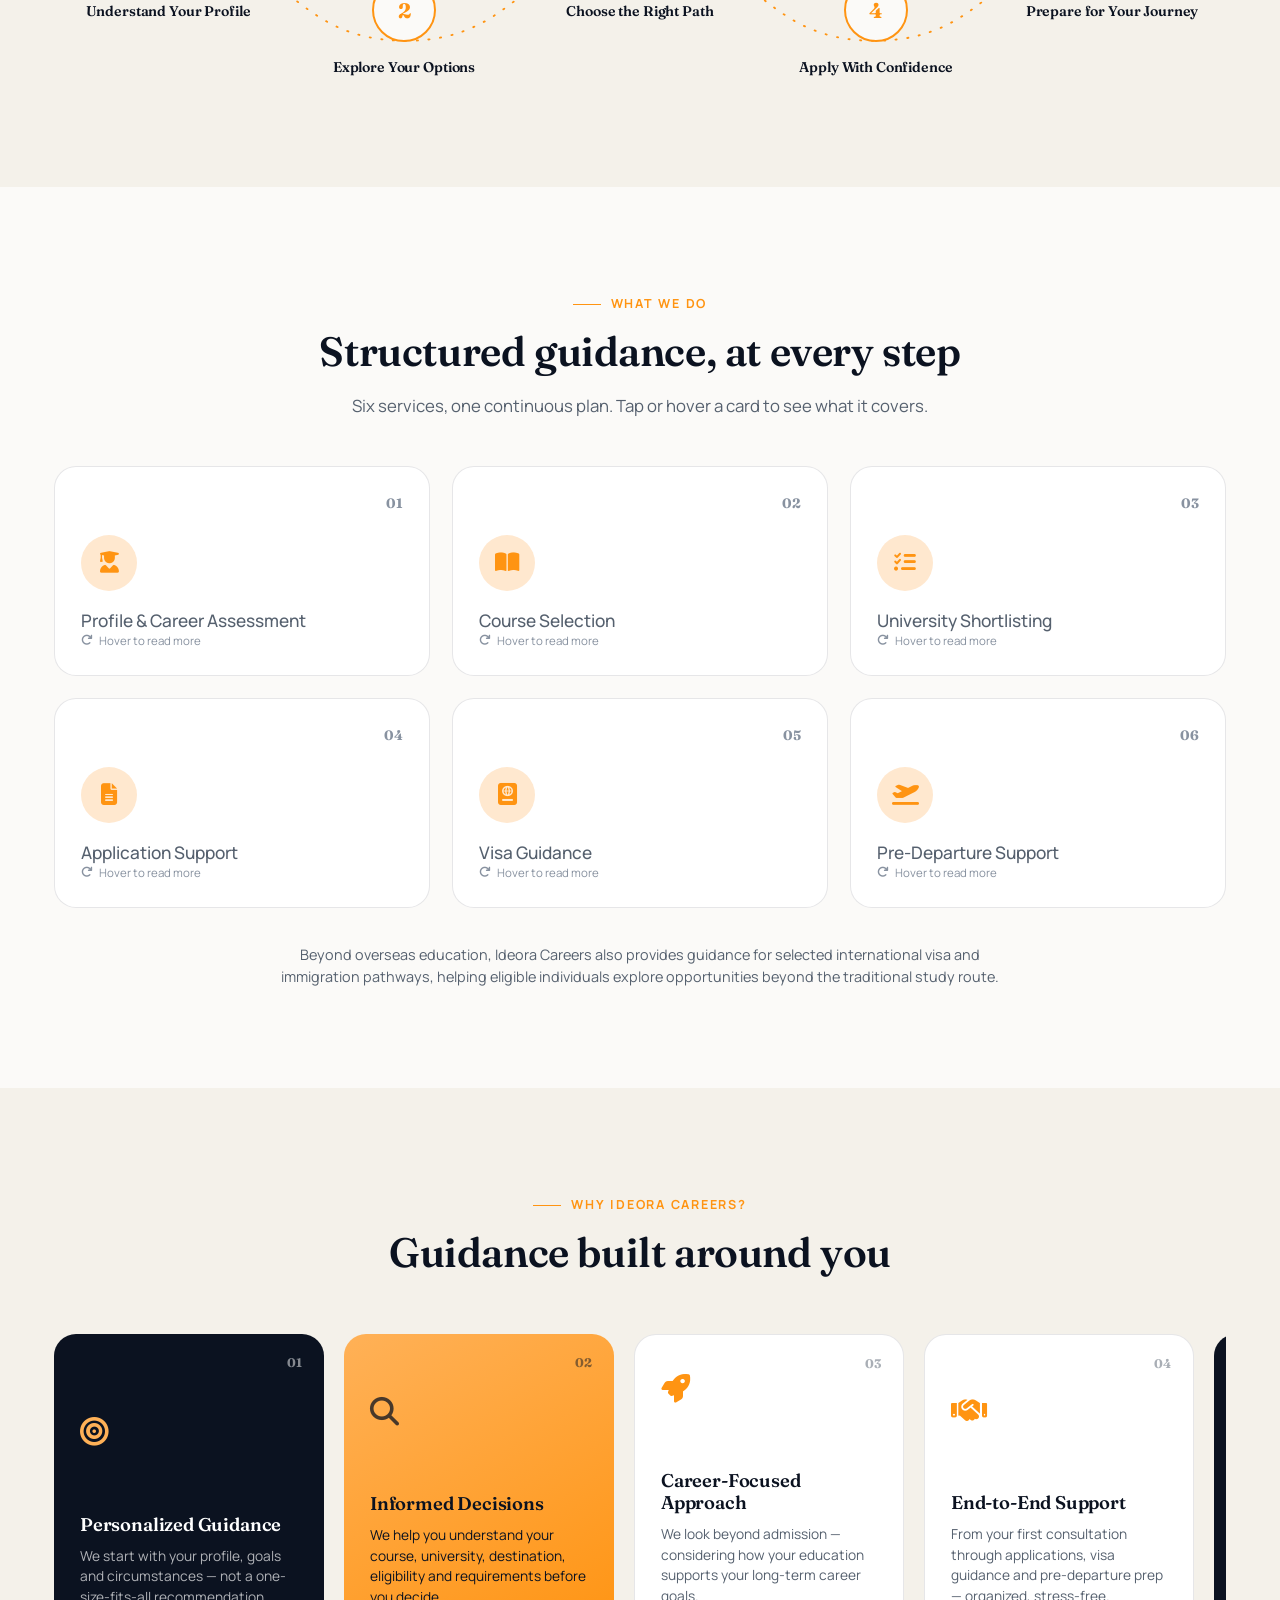
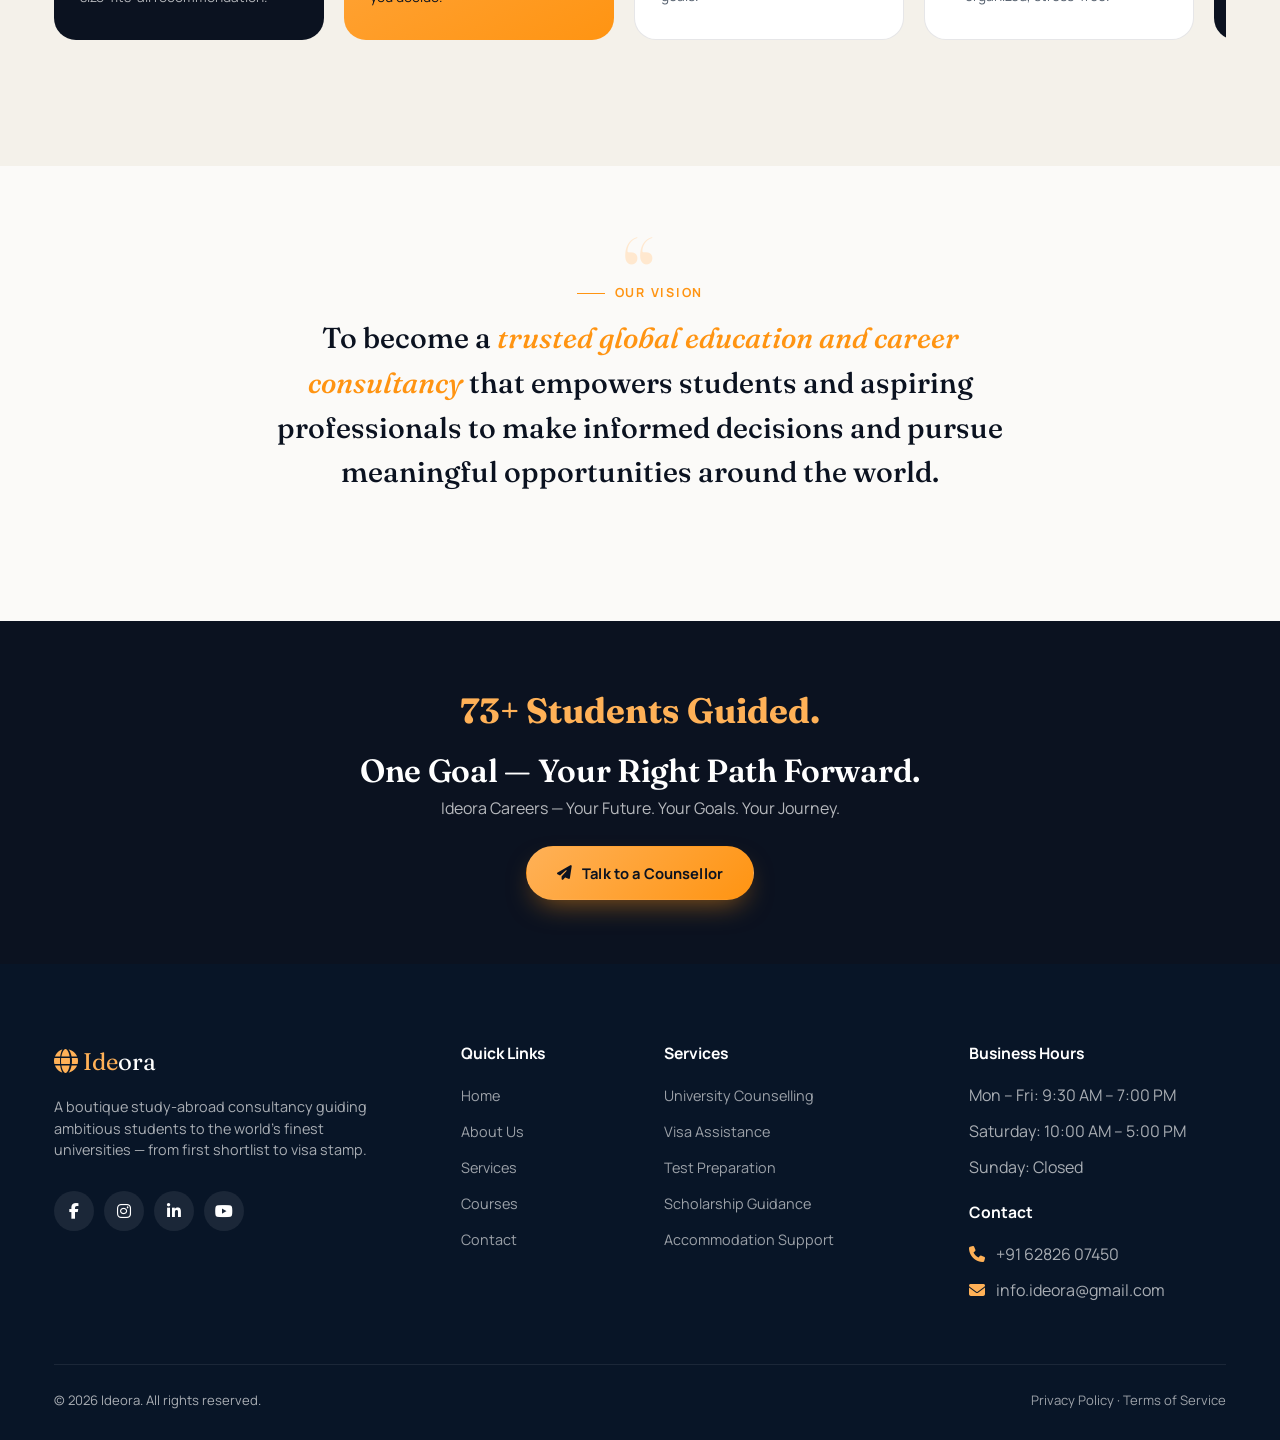
==== commit 179bcb3d: "title icon" ====
--- a/about.html
+++ b/about.html
@@ -4,6 +4,7 @@
 <meta charset="UTF-8">
 <meta name="viewport" content="width=device-width, initial-scale=1.0">
 <title>About Us | Ideora Careers</title>
+<link href="assets/img/logo.png" rel="icon">
 <meta name="description" content="About Ideora Careers — helping students make the right move towards their future through personalized, end-to-end study-abroad guidance.">
 <meta name="theme-color" content="#0B1220">
 <link rel="preconnect" href="https://fonts.googleapis.com">
